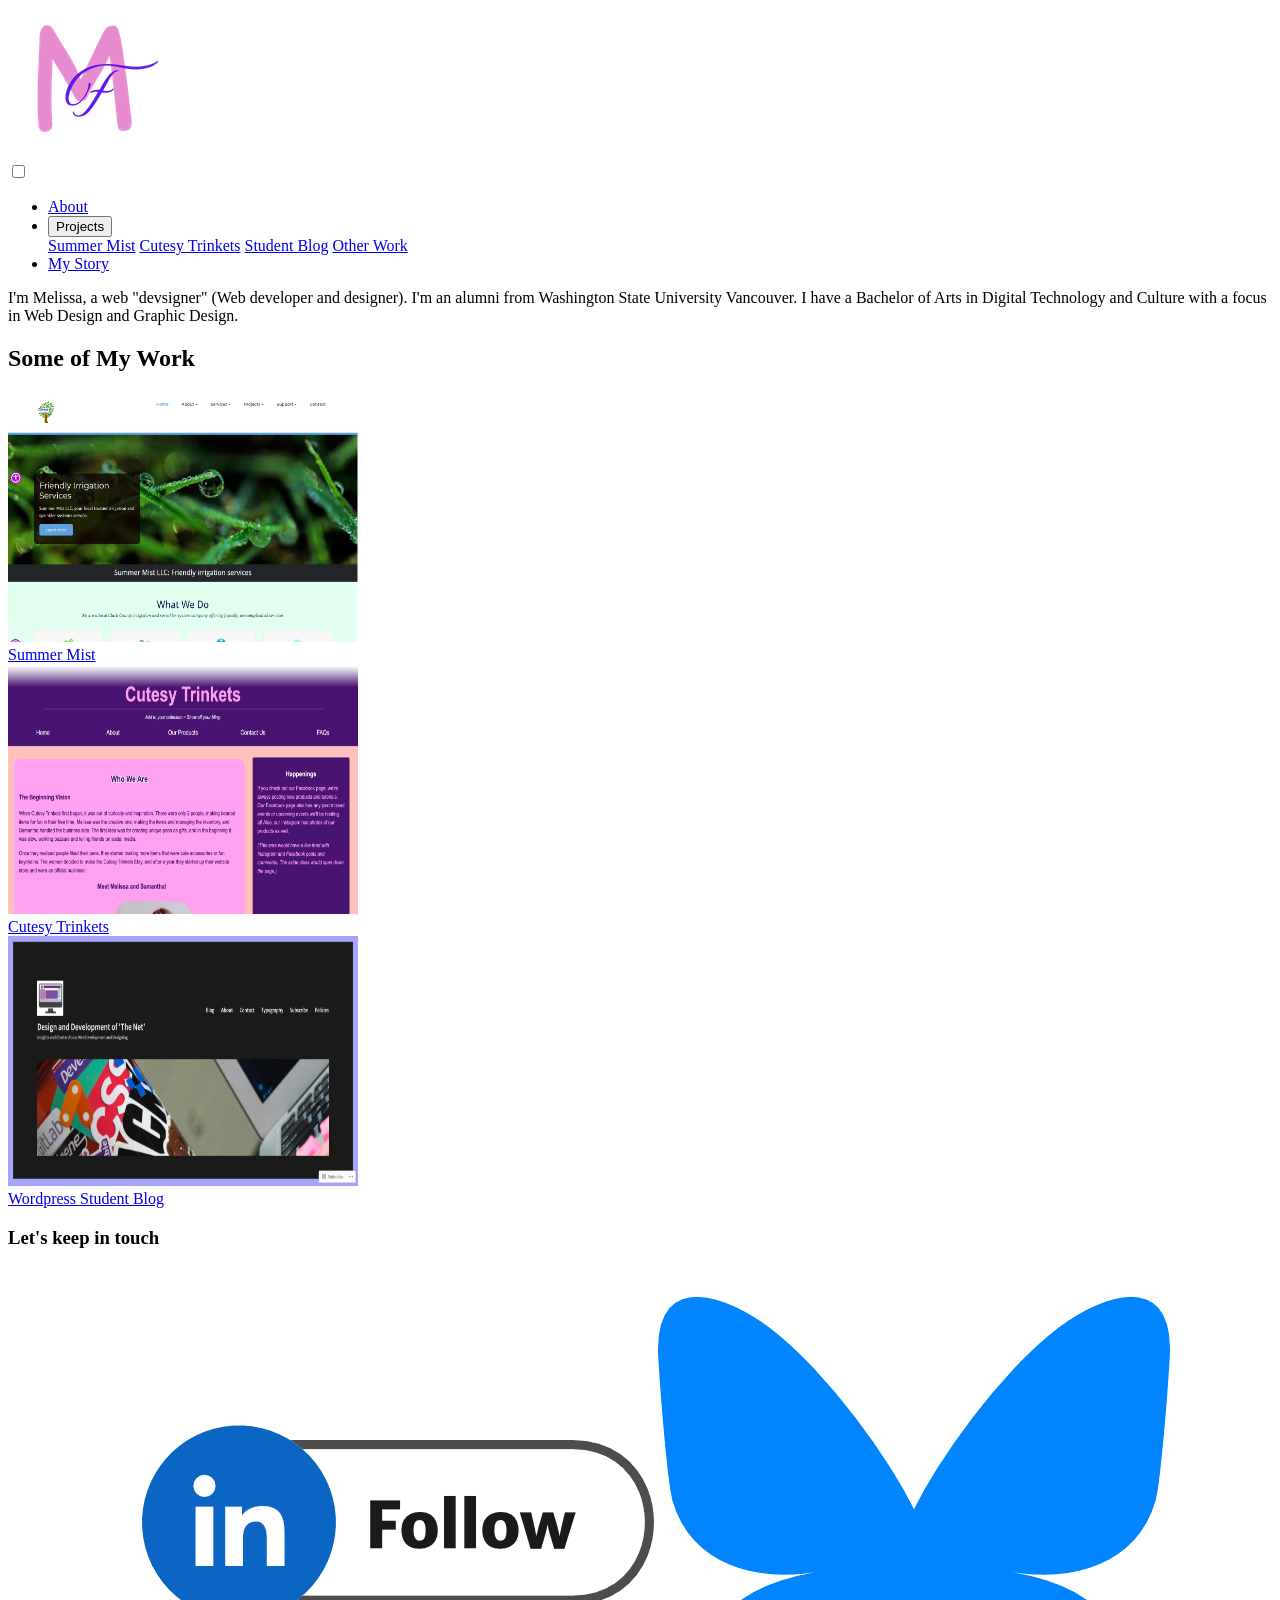
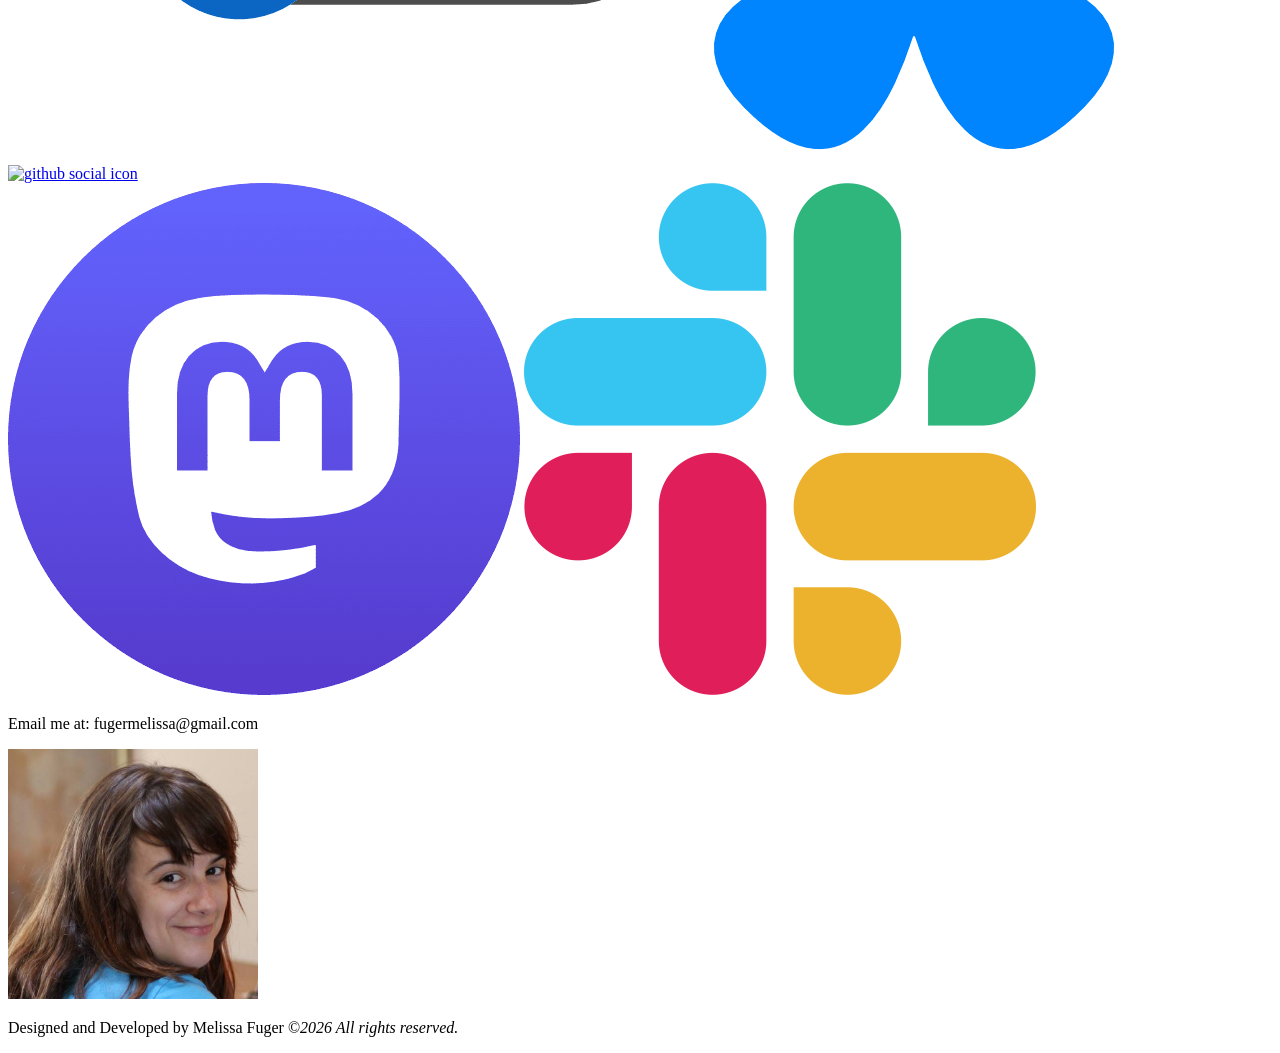
==== index.html @ 27ad2123 "Update index.html" ====
<!DOCTYPE html>
<html lang="en">

<head>

    <meta charset="UTF-8">
    <meta name="viewport" content="width=device-width, initial-scale=1.0">
    <link rel="stylesheet" href="#/css/style.css">
    <link rel="stylesheet" href="#/css/normalize.css">
    <title>Melissa F Portfolio | Home</title>
</head>

<body>
    <header>
        <a href="index.html"><img src="images/socials/MF-logo (150 x 150 px) transp.png"
                alt="melissa's logo"></a>

        <nav class="navbar">
            <input type="checkbox" id="menu-toggle" />
            <label for="menu-toggle" class="menu-bttn"></label>

            <ul class="navmenu">
                <li><a href="index.html" title="link to main page">About</a></li>
                <li>
                    <div class="dropdown">
                        <button class="projectsbtn">Projects</button>
                        <div class="dropdown-content">
                            <a href="summermist.html" title="link to projects page">Summer Mist</a>
                            <a href="cutesy.html" title="link to projects page">Cutesy Trinkets</a>
                            <a href="wpstudentblog.html" title="link to projects page">Student Blog</a>
                            <a href="more.html" title="link to projects page">Other Work</a>
                        </div>
                    </div>
                </li>
                <li><a href="story.html" title="link to story page">My Story</a></li>
            </ul>

        </nav>
    </header>
    <div id="wrapper">

        <main>
            <section class="beginning">
                <p>I'm Melissa, a web "devsigner" (Web developer and designer).
                    I'm an alumni from Washington State University Vancouver.
                    I have a Bachelor of Arts in Digital Technology and Culture with
                    a focus in Web Design and Graphic Design.
                </p>

            </section>
            <section class="intro">
                <h2>Some of My Work</h2>

                <div class="frontgallery">

                    <div class="imgitem">
                        <a href="summermist.html" title="Summer Mist">
                            <img src="images/SummerMistsite.png" alt="summer mist website project" width="350"
                                height="250">
                            <div class="overlay">
                                <div class="project">Summer Mist</div>
                            </div>
                        </a>
                    </div>

                    <div class="imgitem">
                        <a href="cutesy.html" title="Cutesy Trinkets">
                            <img src="images/cutesytrinketsweb.png" alt="Cutesy Trinkets Site Project"
                                width="350" height="250">
                            <div class="overlay">
                                <div class="project">Cutesy Trinkets</div>
                            </div>
                        </a>
                    </div>

                    <div class="imgitem">
                        <a href="wpstudentblog.html" title="Student Wordpress blog project">
                            <img src="images/studentwordpressblog.png" alt="Wordpress student web blog"
                                width="350" height="250">
                            <div class="overlay">
                                <div class="project">Wordpress Student Blog</div>
                            </div>
                        </a>

                    </div>
                </div><!--end image gallery-->
            </section>


        </main>
    </div> <!--End Wrapper-->

    <footer>

        <div class="contact">
            <h3>Let's keep in touch</h3>

            <div class="socials">
                
                <a href="https://mfuggz.github.io"><img src="images/socials/githubicon.png" title="site currently hosted here"
                        alt="github social icon"></a>
                
                <a href="https://www.linkedin.com/in/melissafuger/"><img src="images/socials/linkedinicon.png"
                        alt="linkedin social icon"></a>

                <a href="https://bsky.app/profile/mfuggz.bsky.social"><img
                        src="images/socials/bluesky-icon.png" alt="bluesky social icon"></a>

                <a href="https://mstdn.social/@melodyjazz"><img src="images/socials/mastodon-icon.png"
                        alt="mastodon social icon"></a>

                <a href="https://slack.com"><img src="images/socials/slack-icon.png" alt="slack icon"></a>
            </div>

            <p>Email me at: fugermelissa@gmail.com</p>

            <img src="images/melookingback-close.jpg" alt="girl looking over shoulder close-up smiling"
                width="250" height="250">

        </div>
    </footer>

    <p class="melissafuger"> Designed and Developed by Melissa Fuger &copy;<em>2026 All rights reserved.</em>
    </p>


</body>

</html>
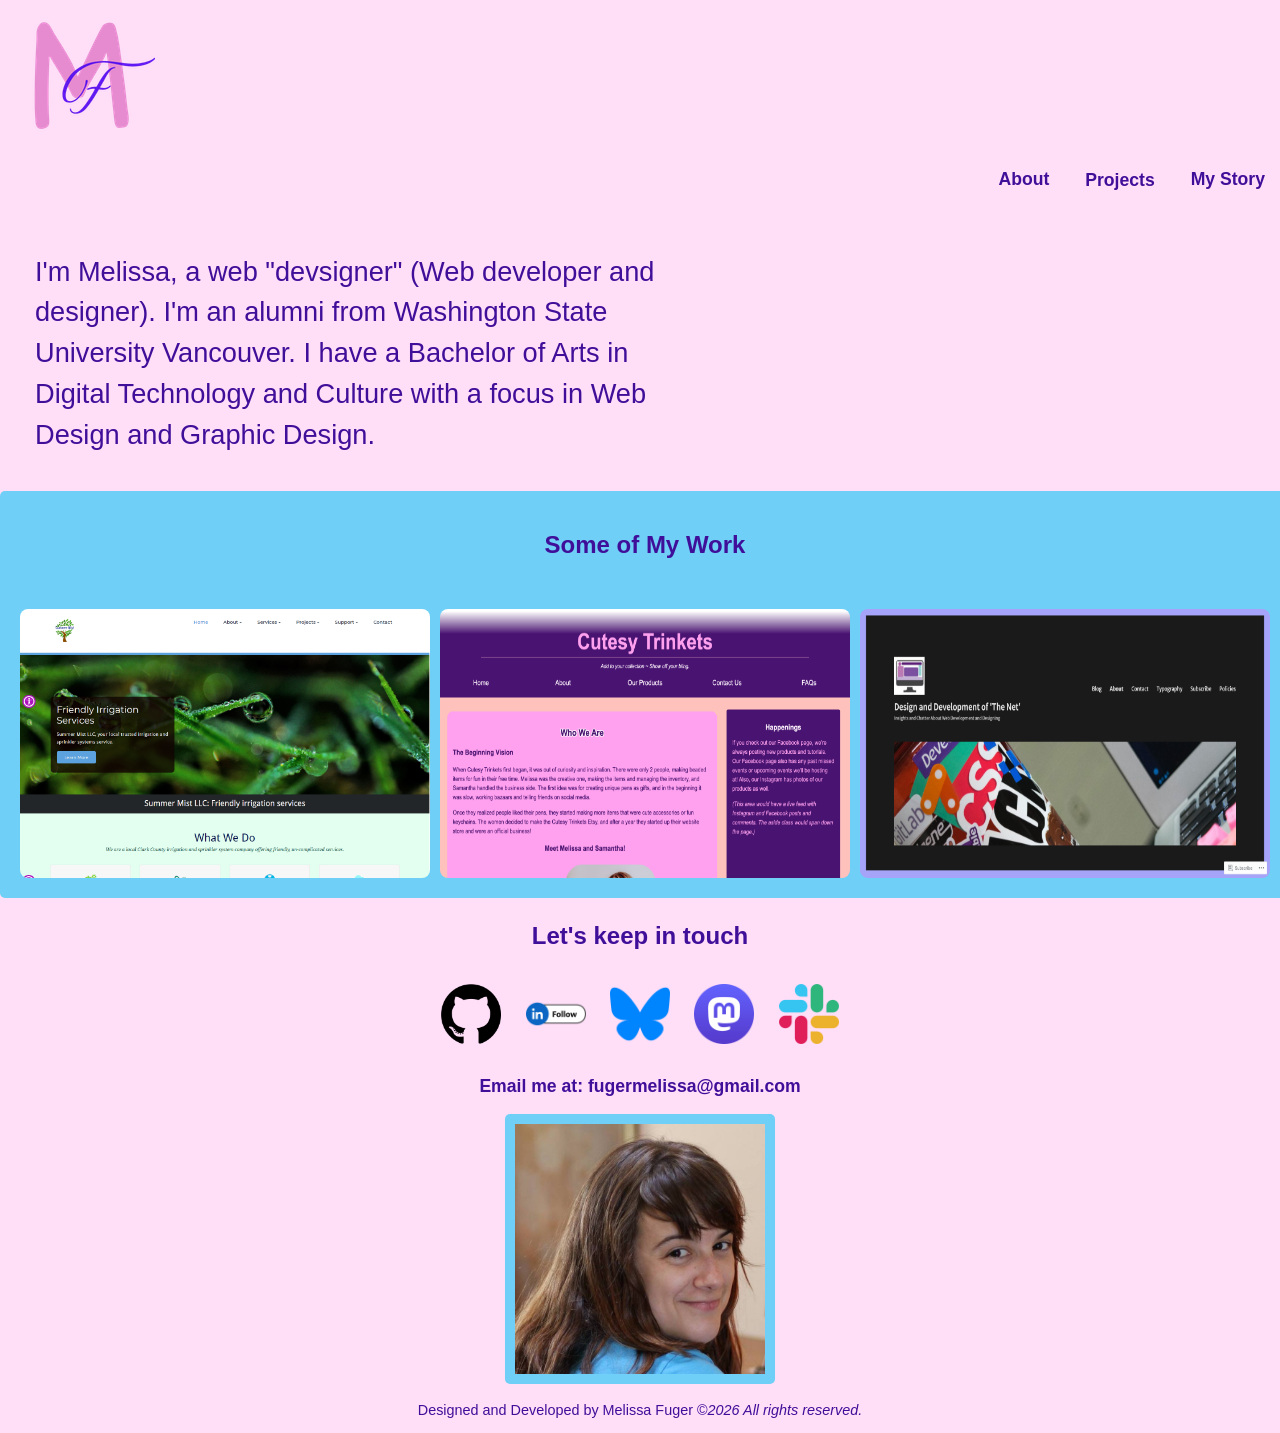
==== commit 97abce81: "Update index.html" ====
--- a/index.html
+++ b/index.html
@@ -5,8 +5,8 @@
 
     <meta charset="UTF-8">
     <meta name="viewport" content="width=device-width, initial-scale=1.0">
-    <link rel="stylesheet" href="#/css/style.css">
-    <link rel="stylesheet" href="#/css/normalize.css">
+    <link rel="stylesheet" href="css/style.css">
+    <link rel="stylesheet" href="css/normalize.css">
     <title>Melissa F Portfolio | Home</title>
 </head>
 
--- a/css/style.css
+++ b/css/style.css
@@ -0,0 +1,1845 @@
+
+/* Variables */
+:root {
+
+    --neutral: #000000;
+    --bgcolor: #ffdef8;
+    --color1: #6fcff7;
+    --color2: #400f99;
+    --color3: #2aad70;
+    --color4: #ffe347;
+    --margin1: 35px;
+    --margin2: 15px;
+    --padding1: 5px;
+    --padding2: 20px;
+    --border-radius: 5px;
+}
+
+/*--------------Desktop Sizes------------ */
+/*-----Universal-----*/
+body {
+
+    background: var(--bgcolor);
+    width: 100%;
+    margin: 15px auto;
+    font-family: Arial, Helvetica, sans-serif;
+}
+
+a {
+    color: var(--color4);
+    text-decoration: none;
+}
+
+a:hover {
+    text-decoration: underline;
+}
+
+header {
+    background: var(--bgcolor);
+    text-align: left;
+    width: 100%;
+    padding: var(--padding1);
+    margin: 0;
+
+    h1 {
+        color: var(--color3);
+        font-family: Arial, Helvetica, sans-serif;
+        font-size: 1.35em;
+        margin: var(--margin2);
+    }
+
+}
+
+/*End Header*/
+
+#wrapper {
+    display: flex;
+    gap: 5px;
+}
+
+/* Navigation */
+
+.navmenu {
+    display: flex;
+    justify-content: flex-end;
+    list-style-type: none;
+    padding: 0;
+    margin: 0;
+    width: 100%;
+}
+
+.navmenu li {
+
+    font-weight: bold;
+    font-size: 1.1em;
+    margin: 10px;
+}
+
+.navmenu li a {
+    padding: 5px 10px 5px 10px;
+    color: var(--color2);
+    border: none;
+    border-radius: var(--border-radius);
+    text-decoration: none;
+}
+
+.navmenu li a:hover {
+    color: var(--color3);
+}
+
+#menu-toggle {
+    display: none;
+}
+
+/* Dropdown Button */
+.projectsbtn {
+    color: var(--color2);
+    background: none;
+    border: none;
+    font-weight: bold;
+}
+
+.projectsbtn:hover {
+    color: var(--color3);
+}
+
+.dropdown {
+    position: relative;
+    display: inline-block;
+}
+
+.dropdown-content {
+    display: none;
+    position: absolute;
+    background-color: #ffffff;
+    min-width: 160px;
+    z-index: 1;
+}
+
+.dropdown-content a {
+    text-decoration: none;
+    display: block;
+}
+
+.dropdown:hover .dropdown-content {
+    display: block;
+}
+
+
+/*End Navigation*/
+
+main {
+    line-height: 1.5;
+    margin-top: 10px;
+}
+
+.beginning {
+    padding: 0;
+    margin: var(--margin1);
+    width: 50%;
+
+    p {
+
+        font-size: 1.7em;
+        font-family: 'Gill Sans', 'Gill Sans MT', Calibri, 'Trebuchet MS', sans-serif;
+        color: var(--color2);
+        text-align: left;
+        word-wrap: break-word;
+        position: relative;
+
+    }
+
+}
+
+/*-----End Universal-----*/
+
+/*START of ABOUT*/
+.intro {
+    background: var(--color1);
+    width: 100%;
+    border-radius: var(--border-radius);
+    padding: 5px;
+    text-align: center;
+
+    h2 {
+        padding: 15px 15px;
+        color: var(--color2);
+        line-height: 1.2;
+        font-size: 1.5em;
+    }
+
+    h3 {
+        margin-left: var(--margin2);
+        font-size: 1.3em;
+        text-align: center;
+        padding: 10px;
+    }
+
+    p {
+        font-size: 1em;
+        color: var(--color2);
+        font-weight: bold;
+        text-align: left;
+        word-wrap: break-word;
+        text-indent: 40px;
+
+    }
+
+    .frontgallery {
+        display: flex;
+        padding: 10px;
+
+        .imgitem {
+            flex: 33.33%;
+            position: relative;
+            padding: 5px;
+            height: auto;
+            width: auto;
+        }
+
+        .imgitem:hover .overlay {
+            opacity: 1;
+            /*Hovering over the images, display the overlay class*/
+        }
+
+        .imgitem a {
+            text-decoration: none;
+        }
+
+        img {
+            border-radius: 8px;
+            display: block;
+            width: 100%;
+            height: 100%;
+        }
+
+        .overlay {
+            border-radius: 8px;
+            position: absolute;
+            top: 0;
+            bottom: 0;
+            left: 0;
+            right: 0;
+            height: 100%;
+            width: 100%;
+            opacity: 0;
+            /* Hidden by default */
+            transition: opacity 0.5s ease;
+            /* Borrowed smooth transition code:  */
+            background: rgba(255, 255, 255, 0.8);
+            /* Black background with 50% opacity */
+            display: flex;
+            align-items: center;
+            justify-content: center;
+
+        }
+
+        .project {
+            color: var(--color3);
+            font-size: 2.3em;
+            font-weight: bold;
+        }
+    }
+
+}
+
+.intro div:hover {
+    border: none;
+}
+
+/*end ABOUT*/
+
+/*Start STORY*/
+
+.lifehappenings {
+    flex-basis: auto;
+    line-height: 1.5;
+    margin: 0;
+    background: var(--color3);
+    padding: 5px;
+    color: #ffffff;
+    line-height: 1.5;
+    width: 100%;
+
+    h2 {
+        text-align: center;
+        color: #ffffff;
+    }
+
+    .life-para {
+        font-weight: normal;
+        font-size: 1.1em;
+        padding: 5px;
+        text-align: center;
+    }
+
+    p {
+        font-weight: bold;
+        text-align: center;
+        font-size: 1em;
+        margin: 3px;
+    }
+
+    .costumes {
+        background: rgb(255, 255, 255);
+        overflow: auto;
+        white-space: nowrap;
+        padding: 10px;
+        margin-bottom: var(--margin1);
+    }
+
+    .costumes img {
+        padding: 10px;
+        object-fit: cover;
+    }
+
+    .costumes p {
+        color: var(--color2);
+        font-size: 1.2em;
+    }
+
+    .outfits {
+        background: rgb(255, 255, 255);
+        overflow: auto;
+        white-space: nowrap;
+        padding: 10px;
+        margin-top: 10px;
+    }
+
+    .outfits img {
+        padding: 10px;
+        object-fit: cover;
+    }
+
+    .outfits p {
+        color: var(--color2);
+        font-size: 1.2em;
+    }
+
+    .adventures {
+        background: rgb(255, 255, 255);
+        overflow: auto;
+        white-space: nowrap;
+        padding: 10px;
+        margin-top: 10px;
+    }
+
+    .adventures img {
+        padding: 10px;
+        object-fit: cover;
+    }
+
+    .adventures p {
+        color: var(--color2);
+        font-size: 1.2em;
+    }
+}
+
+/*end STORY*/
+
+/*start Summer Mist */
+
+.summer {
+    background: var(--color1);
+    width: 100%;
+    padding: var(--padding2);
+    color: var(--color2);
+    line-height: 1.5;
+
+    h2 {
+        color: var(--color2);
+        text-align: center;
+    }
+
+    p {
+        font-size: 1.1em;
+    }
+}
+
+.summermist {
+    --size: 150px;
+    --gap: 10px;
+
+    display: grid;
+    gap: var(--gap);
+    width: calc(3*var(--size) + 2*var(--gap));
+    grid-template-columns: repeat(3, auto);
+    margin-bottom: 50px;
+}
+
+.summermist>img {
+    object-fit: cover;
+    cursor: pointer;
+    filter: grayscale(80%);
+    transition: .35s linear;
+    border-radius: 5px;
+}
+
+.summermist img:hover {
+    filter: grayscale(0);
+    width: 450px;
+    height: 350px;
+}
+
+/*End Summer Mist*/
+
+/*Start Cutesy Trinkets*/
+.cutesymain {
+    display: flex;
+    justify-content: center;
+
+
+    .cutesytrinketsweb {
+        background: #ffffff;
+        border-radius: 10px;
+        box-shadow: 0 4px 8px 0 rgba(0, 0, 0, 0.2), 0 6px 20px 0 rgba(0, 0, 0, 0.3);
+        line-height: 1.5;
+        text-align: left;
+        word-wrap: break-word;
+        width: 90%;
+        margin: var(--margin1);
+
+        h2 {
+            color: var(--color2);
+            text-align: center;
+        }
+
+        p {
+            font-size: 1.1em;
+            color: var(--color2);
+            padding: 20px;
+        }
+
+        a {
+            color: var(--color3);
+        }
+    }
+
+    .cutesypages {
+        background: rgb(255, 255, 255);
+        overflow: auto;
+        white-space: nowrap;
+        margin: 20px;
+        padding: 10px;
+        border-radius: 10px;
+        cursor: pointer;
+        width: 1000px;
+        box-shadow: 0 4px 8px 0 rgba(0, 0, 0, 0.2), 0 6px 20px 0 rgba(0, 0, 0, 0.3);
+    }
+
+    .cutesypages img {
+        border-radius: 10px;
+    }
+}
+
+/*End Cutesy Trinkets*/
+
+/*start Wordpress Student Blog*/
+
+.studentblog {
+
+    h2 {
+        color: var(--color2);
+        text-align: center;
+    }
+
+    .wordpress {
+        display: flex;
+        justify-content: center;
+        background: #ffffff;
+        border-radius: 10px;
+        box-shadow: 0 4px 8px 0 rgba(0, 0, 0, 0.2), 0 6px 20px 0 rgba(0, 0, 0, 0.3);
+        line-height: 1.5;
+        text-align: left;
+        word-wrap: break-word;
+        width: 90%;
+        margin: var(--margin1);
+
+        img {
+            display: block;
+            box-shadow: 0 4px 8px 0 rgba(0, 0, 0, 0.2);
+            position: relative;
+            border-radius: 10px;
+            margin: 20px;
+
+        }
+
+        p {
+            font-size: 1.1em;
+            color: var(--color2);
+            padding: 20px;
+        }
+
+        a {
+            color: var(--color3);
+        }
+
+    }
+}
+
+/*End Wordpress Student Blog*/
+
+/*start Extra Projects/Other Work*/
+
+.extraprojects {
+
+    h2 {
+        color: var(--color2);
+        text-align: center;
+        font-size: 1.8em;
+    }
+
+    .otherwork {
+        display: flex;
+        flex-direction: column;
+        align-items: center;
+        text-align: center;
+        background: #ffffff;
+        border-radius: 10px;
+        box-shadow: 0 4px 8px 0 rgba(0, 0, 0, 0.2), 0 6px 20px 0 rgba(0, 0, 0, 0.3);
+        line-height: 1.5;
+        text-align: left;
+        word-wrap: break-word;
+        width: 90%;
+        height: 1200px;
+        margin: var(--margin1);
+
+        h3 {
+            color: var(--color2);
+            font-size: 1.5em;
+        }
+
+        p {
+            font-size: 1.2em;
+            color: var(--color2);
+            padding: 20px;
+        }
+
+        .video1 {
+            position: relative;
+            width: 50%;
+            height: 360px;
+            margin: 10px;
+            padding: 20px;
+            box-shadow: 0 4px 8px 0 rgba(0, 0, 0, 0.2), 0 6px 20px 0 rgba(0, 0, 0, 0.3);
+            border-radius: 10px;
+        }
+
+        .video1 iframe {
+            top: 0;
+            left: 0;
+            aspect-ratio: 16 / 9;
+        }
+
+        .video2 {
+            position: relative;
+            top: 20px;
+            width: 50%;
+            height: 360px;
+            margin: 10px;
+            padding: 20px;
+            box-shadow: 0 4px 8px 0 rgba(0, 0, 0, 0.2), 0 6px 20px 0 rgba(0, 0, 0, 0.3);
+            border-radius: 10px;
+        }
+
+        .video2 iframe {
+            top: 0;
+            left: 0;
+            aspect-ratio: 16 / 9;
+        }
+    }
+
+    .graphicdesign {
+        display: flex;
+        flex-direction: column;
+        align-items: center;
+        text-align: center;
+        background: #ffffff;
+        border-radius: 10px;
+        box-shadow: 0 4px 8px 0 rgba(0, 0, 0, 0.2), 0 6px 20px 0 rgba(0, 0, 0, 0.3);
+        line-height: 1.5;
+        text-align: left;
+        word-wrap: break-word;
+        width: 90%;
+        height: 1210px;
+        margin: var(--margin1);
+
+        h3 {
+            color: var(--color2);
+            font-size: 1.5em;
+        }
+
+        p {
+            font-size: 1.2em;
+            color: var(--color2);
+            padding: 20px;
+        }
+    }
+
+    .newdesigns {
+        display: flex;
+        justify-content: center;
+        height: 500px;
+        color: var(--color2);
+
+        p {
+            font-size: 1.1em;
+        }
+    }
+
+    .newdesigns img {
+        height: 300px;
+    }
+
+    .collabdesigns {
+        background: var(--color1);
+        overflow: auto;
+        white-space: nowrap;
+        margin-bottom: var(--margin1);
+        width: 1000px;
+        border-radius: 10px;
+        box-shadow: inset 0 0 25px #ffffff;
+
+        p {
+            font-weight: bold;
+        }
+    }
+
+    .collabdesigns img {
+        height: 250px;
+        object-fit: contain;
+    }
+
+    .olddesigns {
+        background: rgb(31, 0, 54);
+        overflow: auto;
+        white-space: nowrap;
+        padding: 10px;
+        margin-bottom: var(--margin1);
+        width: 1000px;
+        border-radius: 10px;
+        box-shadow: inset 0 0 25px #ffffff;
+
+        p {
+            font-weight: bold;
+            color: var(--color4);
+        }
+    }
+
+    .olddesigns img {
+        object-fit: contain;
+    }
+
+
+
+
+}
+
+/*End Extra Projects/Other Work*/
+
+/*Start Contact Us*/
+
+.contactpage {
+    background: var(--color1);
+    border-radius: 5px;
+    width: 100%;
+    padding: var(--padding2);
+    color: var(--color3);
+    line-height: 1.5;
+
+    h2 {
+        text-align: center;
+        color: var(--color3);
+    }
+
+    h3 {
+        color: var(--color2);
+        font-weight: bold;
+        font-size: 1.3em;
+    }
+
+    p {
+        font-weight: bold;
+        font-size: 1.1em;
+        text-align: left;
+        width: 60%;
+    }
+
+    label {
+        font-family: Arial, sans-serif;
+        font-size: 1.15em;
+        color: var(--color2);
+        font-weight: bold;
+        margin-top: 25px;
+        margin-bottom: 5px;
+        display: block;
+    }
+
+    input[name="email"] {
+        width: 400px;
+    }
+
+    input[name="text"] {
+        height: 300px;
+        width: 600px;
+        vertical-align: text-top;
+    }
+
+    input[name="submit"] {
+        height: 40px;
+        width: 80px;
+        margin: 5px;
+        font-size: 18px;
+    }
+
+    input[name="reset"] {
+        height: 40px;
+        width: 80px;
+        font-size: 18px;
+    }
+
+    textarea {
+        vertical-align: top;
+        text-align: left;
+    }
+
+    textarea::placeholder {
+        font-size: 1.1em;
+        color: #9eb5da;
+    }
+}
+
+/*End Contact Us*/
+
+footer {
+    display: flex;
+    justify-content: center;
+    text-align: center;
+
+    .contact {
+        flex-basis: auto;
+        justify-content: center;
+
+        h3 {
+            color: var(--color2);
+            font-size: 1.5em;
+        }
+
+        p {
+            color: var(--color2);
+            font-weight: bold;
+            font-size: 1.1em;
+        }
+
+        img {
+            background-color: var(--color1);
+            padding: 10px;
+            border-radius: 5px;
+        }
+
+        .socials {
+
+            img {
+                background: none;
+                width: 60px;
+                height: 60px;
+            }
+        }
+
+    }
+
+    .socials2 {
+        margin: var(--margin1);
+
+        img {
+            background: none;
+            width: 60px;
+            height: 60px;
+        }
+    }
+}
+
+/*End Footer*/
+
+/*Copyright*/
+.melissafuger {
+    font-size: .9em;
+    color: var(--color2);
+    display: flex;
+    text-align: center;
+    justify-content: center;
+}
+
+/*End of 2:Universal*/
+
+/* ------------------------------------------------------------------- */
+/* Media screen types */
+
+/* ------ landscape tablet and small laptop screens ------ */
+@media screen and (min-width: 992px) and (max-width: 1100px) {
+    body {
+        width: 100%;
+        line-height: 1.3;
+        font-size: 1em;
+    }
+
+    a {
+        color: var(--color2);
+        text-decoration: none;
+    }
+
+    a:hover {
+        text-decoration: underline;
+    }
+
+    header {
+        font-size: 100%;
+        width: 100%;
+    }
+
+    h3 {
+        font-size: .9em;
+    }
+
+    .navbar {
+        width: 100%;
+    }
+
+    .navbar ul li {
+        flex: 1;
+        font-size: 1.45em;
+    }
+
+    #wrapper {
+        flex-direction: column;
+        font-size: 1.1em;
+        gap: 5px;
+    }
+
+    main {
+        flex-basis: auto;
+        gap: 0;
+        line-height: 1.5;
+
+        h2 {
+            font-size: 1.8em;
+            text-align: center;
+        }
+    }
+
+    aside {
+        width: 90%;
+        height: 60%;
+        margin: 15px;
+
+        h2 {
+            font-size: 1.7em;
+            text-align: center;
+        }
+
+        p {
+            font-size: 1.15em;
+        }
+
+        .reviews {
+            position: relative;
+            top: 2px;
+            height: 80%;
+            width: 90%;
+            margin: 10px;
+            padding: 10px;
+
+            h3 {
+                color: var(--color3);
+                font-size: 2em;
+                text-align: center;
+            }
+
+            .hp_note {
+                font-size: 1.1em;
+            }
+
+            .hp_note2 {
+                font-size: 1em;
+            }
+
+            img {
+                padding: 85px;
+                height: 75%;
+                width: 75%;
+
+            }
+        }
+    }
+
+    .aside_2 {
+        flex-basis: auto;
+        width: 90%;
+        height: 60%;
+        left: 10px;
+
+        h2 {
+            font-size: 1.45em;
+        }
+
+        p {
+            font-size: 1.2em;
+        }
+    }
+
+    .intro {
+
+        p {
+            font-size: 1.2em;
+        }
+    }
+
+    .intro2 {
+        width: 90%;
+        font-size: 1.1em;
+    }
+
+    .about_par2 {
+        width: 90%;
+        font-size: 1.1em;
+    }
+
+    .intro3 {
+        padding: 10px;
+        width: 95%;
+        margin: 15px;
+
+        h2 {
+            color: var(--color3);
+        }
+
+        .intro3-para {
+            font-size: 1.2em;
+        }
+
+        .pen {
+            flex-direction: row;
+            max-width: 100%;
+
+            p {
+                margin-top: 5px;
+            }
+        }
+
+        .bag {
+            flex-direction: row;
+            max-width: 100%;
+
+            p {
+                margin-top: 5px;
+            }
+        }
+
+        .drink {
+            flex-direction: row;
+            max-width: 100%;
+
+            p {
+                margin-top: 5px;
+            }
+        }
+
+        .product-item {
+            display: flex;
+            margin: 2px;
+        }
+
+        .product-item img {
+            width: 185px;
+            height: 365px;
+        }
+    }
+
+    .products {
+
+        p {
+            font-size: 1em;
+            width: 30%;
+        }
+
+        h3 {
+            font-size: 1.2em;
+        }
+    }
+
+    .aside_prod {
+        width: 90%;
+        height: 400px;
+
+        p {
+            font-size: 1.1em;
+        }
+
+        .productnav {
+            color: var(--color1);
+            list-style-type: none;
+            font-weight: bold;
+            font-size: 1.1em;
+        }
+    }
+
+    .contactaside {
+        width: 90%;
+        height: 400px;
+        margin: 20px;
+    }
+
+    .contactintro {
+        width: 90%;
+        margin: 15px;
+        margin-top: 10px;
+
+        p {
+            width: 90%;
+        }
+
+        textarea {
+            width: 100%;
+        }
+    }
+
+    .mailing {
+        position: relative;
+        bottom: 5px;
+
+        p.mailtext {
+            width: 50%;
+            font-size: 1.2em;
+            font-weight: bold;
+        }
+
+        p.company {
+            position: relative;
+            top: 10px;
+            font-weight: bold;
+            font-size: 1.1em;
+        }
+
+        p.mailadd {
+            width: 65%;
+            word-wrap: break-word;
+            font-weight: normal;
+            font-size: 1.1em;
+        }
+    }
+
+    .faq-area {
+        border-radius: 10px;
+        width: 90%;
+        margin: 25px;
+
+        h2 {
+            font-size: 1.3em;
+        }
+
+        h3 {
+            font-size: 1.1em;
+        }
+
+        p {
+            font-size: 1.1em;
+        }
+    }
+
+    .aside_faq {
+        border-radius: 20px;
+        position: relative;
+        top: 5px;
+        left: 20px;
+        margin: 5px;
+        padding: 25px;
+        height: 200px;
+        width: 90%;
+
+        h2 {
+            font-size: 1.6em;
+        }
+
+        p {
+            font-size: 1.2em;
+            text-align: center;
+        }
+    }
+
+    footer {
+        width: 100%;
+    }
+
+    .footmenu li {
+        font-size: 1.4em;
+    }
+}
+
+/* ----End Landscape Tablet---- */
+
+/* --------Generic Tablets-------- */
+@media screen and (min-width: 768px) and (max-width: 991px) {
+    body {
+        width: 100%;
+        line-height: 1.3;
+        font-size: 1.1em;
+    }
+
+    a {
+        color: var(--color2);
+        text-decoration: none;
+    }
+
+    a:hover {
+        text-decoration: underline;
+    }
+
+    header {
+        width: 100%;
+        font-size: 90%;
+    }
+
+    h3 {
+        font-size: 1.25em;
+    }
+
+    .navbar ul li {
+        font-size: 1.5em;
+    }
+
+    #wrapper {
+        flex-direction: column;
+        gap: 0;
+    }
+
+    main {
+        gap: 0;
+        flex-basis: auto;
+
+        h2 {
+            font-size: 2em;
+            text-align: center;
+        }
+    }
+
+    .intro {
+
+        h2 {
+            font-size: 1.7em;
+        }
+
+        p {
+            font-size: 1.25em;
+        }
+    }
+
+    .products {
+        h2 {
+            font-size: 1.7em;
+        }
+
+        h3 {
+            font-size: 1.3em;
+        }
+
+        p {
+            font-size: 1em;
+            width: 30%;
+        }
+    }
+
+    aside {
+        flex-basis: auto;
+        width: 90%;
+        height: 60%;
+        margin: var(--margin2);
+
+        h2 {
+            font-size: 1.7em;
+            text-align: center;
+        }
+
+        p {
+            font-size: 1.15em;
+            text-align: center;
+        }
+
+        .shoplinks {
+            font-size: 1em;
+        }
+
+        q {
+            font-size: 1em;
+        }
+
+        .personq1 {
+            text-align: left;
+            padding: 10px;
+        }
+
+        .reviews {
+            position: relative;
+            top: 5px;
+            height: fit-content;
+            width: 90%;
+            margin: 20px;
+            padding: var(--padding2);
+
+            h3 {
+                color: var(--color3);
+                font-size: 1.8em;
+                text-align: center;
+            }
+
+            .hp_note {
+                font-size: 1.1em;
+            }
+
+            .hp_note2 {
+                font-size: 1.1em;
+            }
+
+            img {
+                padding: 35px;
+                height: 80%;
+                width: 80%;
+            }
+        }
+    }
+
+    .intro2 {
+        width: 90%;
+
+        h2 {
+            font-size: 2em;
+        }
+
+        p {
+            font-size: 1.3em;
+        }
+    }
+
+    .about_par2 {
+        width: 90%;
+        margin: 20px;
+
+        h2 {
+            font-size: 2em;
+        }
+
+        p {
+            font-size: 1.3em;
+        }
+    }
+
+    .aside_2 {
+        flex-basis: auto;
+        width: 85%;
+        height: 90%;
+        left: 10px;
+        padding: var(--padding2);
+
+        h2 {
+            font-size: 1.75em;
+        }
+
+        p {
+            font-size: 1.2em;
+        }
+
+    }
+
+    .intro3 {
+        padding: 10px;
+        width: 90%;
+        margin: 30px;
+
+        .intro3-para {
+            font-size: 1.3em;
+        }
+
+        .pen {
+            flex-direction: row;
+            max-width: 100%;
+
+            p {
+                margin-top: 5px;
+            }
+        }
+
+        .bag {
+            flex-direction: row;
+            max-width: 100%;
+
+            p {
+                margin-top: 5px;
+            }
+        }
+
+        .drink {
+            flex-direction: row;
+            max-width: 100%;
+
+            p {
+                margin-top: 5px;
+            }
+        }
+
+        .product-item img {
+            width: 180px;
+            height: 280px;
+        }
+    }
+
+    .aside_prod {
+        width: 90%;
+        height: 500px;
+        margin: 15px;
+
+        p.socials {
+            font-size: 1.4em;
+            text-align: center;
+        }
+
+        p.filter {
+            font-size: 1.4em;
+            text-align: center;
+        }
+
+        p {
+            font-size: 1.15em;
+            text-align: left;
+        }
+
+        .productnav {
+            color: var(--color1);
+            list-style-type: none;
+            font-weight: bold;
+            font-size: 1.1em;
+        }
+    }
+
+    .contactaside {
+        width: 90%;
+        height: 400px;
+        margin: 20px;
+    }
+
+    .contactintro {
+        width: 90%;
+        margin: 15px;
+        margin-top: 10px;
+
+        p {
+            width: 90%;
+        }
+
+        textarea {
+            width: 100%;
+        }
+    }
+
+    .mailing {
+        position: relative;
+        bottom: 5px;
+
+        p.mailtext {
+            width: 50%;
+            font-size: 1.2em;
+            font-weight: bold;
+        }
+
+        p.company {
+            position: relative;
+            top: 10px;
+            font-weight: bold;
+            font-size: 1.1em;
+        }
+
+        p.mailadd {
+            width: 65%;
+            word-wrap: break-word;
+            font-weight: normal;
+            font-size: 1.1em;
+        }
+    }
+
+    .faq-area {
+        border-radius: 10px;
+        width: 90%;
+        margin: 25px;
+
+        h2 {
+            font-size: 1.7em;
+        }
+
+        h3 {
+            font-size: 1.4em;
+        }
+
+        p {
+            font-size: 1.3em;
+        }
+    }
+
+    .aside_faq {
+        border-radius: 10px;
+        position: relative;
+        top: 5px;
+        left: 20px;
+        margin: 5px;
+        padding: 15px;
+        height: 200px;
+        width: 90%;
+
+        h2 {
+            font-size: 1.4em;
+        }
+
+        p {
+            font-size: 1.3em;
+        }
+    }
+
+    footer {
+        width: 100%;
+        margin-top: 50px;
+    }
+
+    nav.footer_nav li {
+        font-size: 1.25em;
+    }
+}
+
+/*----- End Generic Tablet -----*/
+
+/* ---Phone--- */
+@media only screen and (min-width: 300px) and (max-width: 767px) {
+
+    body {
+        line-height: 1.4;
+        font-size: 1.2em;
+        width: 100%;
+    }
+
+    a {
+        color: var(--color2);
+        text-decoration: none;
+    }
+
+    a:hover {
+        text-decoration: underline;
+    }
+
+    #wrapper {
+        gap: 0;
+        flex-direction: column;
+        margin: 10px;
+    }
+
+    aside {
+        flex-basis: auto;
+        width: 85%;
+        height: 60%;
+        text-align: center;
+        margin-left: 15px;
+
+        h2 {
+            font-size: 1.45em;
+        }
+
+        p {
+            font-size: 1.1em;
+        }
+    }
+
+    .shoplinks {
+        font-size: 70%;
+    }
+
+    .navbar {
+        width: 100%;
+    }
+
+    .navmenu {
+        display: none;
+        position: relative;
+        background: var(--color5);
+        max-width: 100%;
+        list-style-type: none;
+        margin: 0;
+    }
+
+    .navmenu li {
+        flex-basis: auto;
+        margin: 0;
+        width: 100%;
+    }
+
+    header {
+        width: 100%;
+    }
+
+    h1 {
+        font-size: 2.8em;
+    }
+
+    p {
+        font-size: 85%;
+    }
+
+    main {
+        gap: 0;
+        width: 90%;
+
+        h2 {
+            font-size: 1.65em;
+            text-align: center;
+        }
+    }
+
+    .intro {
+        width: 90%;
+    }
+
+    .products {
+        padding: 5px;
+        width: 100%;
+        height: 700px;
+
+        p {
+            width: 25%;
+        }
+
+        h3 {
+            font-size: 1.2em;
+        }
+    }
+
+    .first-gallery {
+        display: flex;
+
+        .first-item {
+            padding: 5px;
+            flex: 1 1 calc(50% - 5px);
+            max-width: calc(70% - 100px);
+            /*change depending on number of images*/
+
+            .text {
+                font-size: 1em;
+            }
+        }
+
+        img {
+            border-radius: 8px;
+            width: 100%;
+            height: auto;
+        }
+    }
+
+    .reviews {
+        position: relative;
+        top: 2px;
+        height: 40%;
+        width: 90%;
+        margin: 7px;
+        padding: 10px 5px 10px 20px;
+        /*left top right bottom*/
+
+        h3 {
+            font-size: 1.6em;
+            text-align: center;
+            color: #ffffff;
+        }
+
+        img {
+            height: 95%;
+            width: 95%;
+            padding: 0;
+        }
+    }
+
+    .aside_2 {
+        flex-basis: auto;
+        width: 80%;
+        height: 70%;
+        left: 2px;
+
+        h2 {
+            font-size: 1.4em;
+        }
+
+        p {
+            font-size: 1em;
+        }
+
+        .productnav {
+            color: var(--color3);
+            list-style-type: none;
+            font-weight: bold;
+            font-size: 1.2em;
+        }
+
+    }
+
+    .intro2 {
+        width: 95%;
+        margin: 5px;
+
+        h2 {
+            font-size: 1.6em;
+        }
+
+        h3 {
+            font-size: 1.3em;
+        }
+
+        p {
+            font-size: 1.1em;
+        }
+    }
+
+    .meet-us {
+        width: 95%;
+
+        .img-a {
+            width: 340px;
+            height: 350px;
+        }
+
+        .img-b {
+            width: 360px;
+            height: 440px;
+        }
+    }
+
+    .about_par2 {
+        width: 90%;
+
+        h2 {
+            font-size: 1.6em;
+        }
+
+        p {
+            font-size: 1.1em;
+        }
+
+        .cust-photo {
+            display: flex;
+            flex-direction: column;
+
+            img {
+                left: 5px;
+            }
+        }
+
+        .cust-par {
+            font-size: 18px;
+        }
+
+        a {
+            display: flex;
+            flex-direction: column;
+        }
+
+    }
+
+    .intro3 {
+        padding: 5px;
+        width: 100%;
+        margin: 25px;
+        margin-top: 20px;
+
+        h2 {
+            font-size: 1.65em;
+            color: var(--color3);
+        }
+
+        p {
+            font-size: 1em;
+        }
+
+        .intro3-para {
+            font-size: 1.1em;
+        }
+
+        .products_main {
+            width: 100%;
+        }
+
+        .pen {
+            display: flex;
+            flex-direction: row;
+            justify-content: center;
+            align-items: center;
+            padding: 0;
+            margin: 0;
+            gap: 15px;
+            max-width: 100%;
+        }
+
+        .bag {
+            display: flex;
+            flex-direction: row;
+            justify-content: center;
+            align-items: center;
+            padding: 0;
+            margin: 0;
+            gap: 15px;
+            max-width: 100%;
+        }
+
+        .drink {
+            display: flex;
+            flex-direction: row;
+            justify-content: center;
+            align-items: center;
+            padding: 0;
+            margin: 0;
+            gap: 15px;
+            max-width: 100%;
+        }
+
+        .product-item {
+            display: flex;
+            flex-direction: column;
+            justify-content: center;
+            align-items: center;
+            padding: 2px;
+            margin: 0;
+            gap: 5px;
+            width: 200px;
+        }
+
+        .product-item img {
+            width: 205px;
+            height: 330px;
+        }
+    }
+
+    .aside_prod {
+        width: 85%;
+        height: 550px;
+        margin-left: 20px;
+
+        p.socials {
+            font-size: 1.25em;
+        }
+
+        p.filter {
+            font-size: 1.25em;
+        }
+
+        p {
+            font-size: 1em;
+        }
+
+        .productnav {
+            font-size: 1em;
+        }
+    }
+
+    .contactaside {
+        width: 90%;
+        height: 400px;
+        margin: 10px;
+    }
+
+    .contactintro {
+        margin: 5px;
+        margin-top: 10px;
+
+        p {
+            width: 90%;
+        }
+
+        textarea {
+            width: 100%;
+        }
+    }
+
+    .mailing {
+        position: relative;
+        bottom: 5px;
+
+        p.mailtext {
+            width: 50%;
+            font-size: 1.1em;
+            font-weight: bold;
+        }
+
+        p.company {
+            position: relative;
+            top: 10px;
+            font-weight: bold;
+            font-size: 1em;
+        }
+
+        p.mailadd {
+            width: 65%;
+            word-wrap: break-word;
+            font-weight: normal;
+            font-size: 1em;
+        }
+    }
+
+    .faq-area {
+        border-radius: 10px;
+        width: 95%;
+        margin: 5px;
+
+        h2 {
+            font-size: 1.3em;
+        }
+
+        h3 {
+            font-size: 1.1em;
+        }
+
+        p {
+            font-size: 1.1em;
+        }
+    }
+
+    .aside_faq {
+        border-radius: 15px;
+        position: relative;
+        top: 10px;
+        margin: 10px;
+        padding: 15px;
+        height: 200px;
+        width: 90%;
+
+        h2 {
+            font-size: 1.3em;
+        }
+
+        p {
+            font-size: 1em;
+        }
+    }
+
+    .menu-bttn {
+        color: var(--color1);
+        font-size: 2.2em;
+    }
+
+    .menu-bttn::after {
+        content: "\2630";
+    }
+
+    #menu-toggle:checked~.navmenu {
+        display: flex;
+        margin: 0;
+    }
+
+    #menu-toggle:checked~.menu-bttn::after {
+        content: "\2716";
+        font-size: .8em;
+    }
+
+    footer {
+        width: 100%;
+    }
+
+}
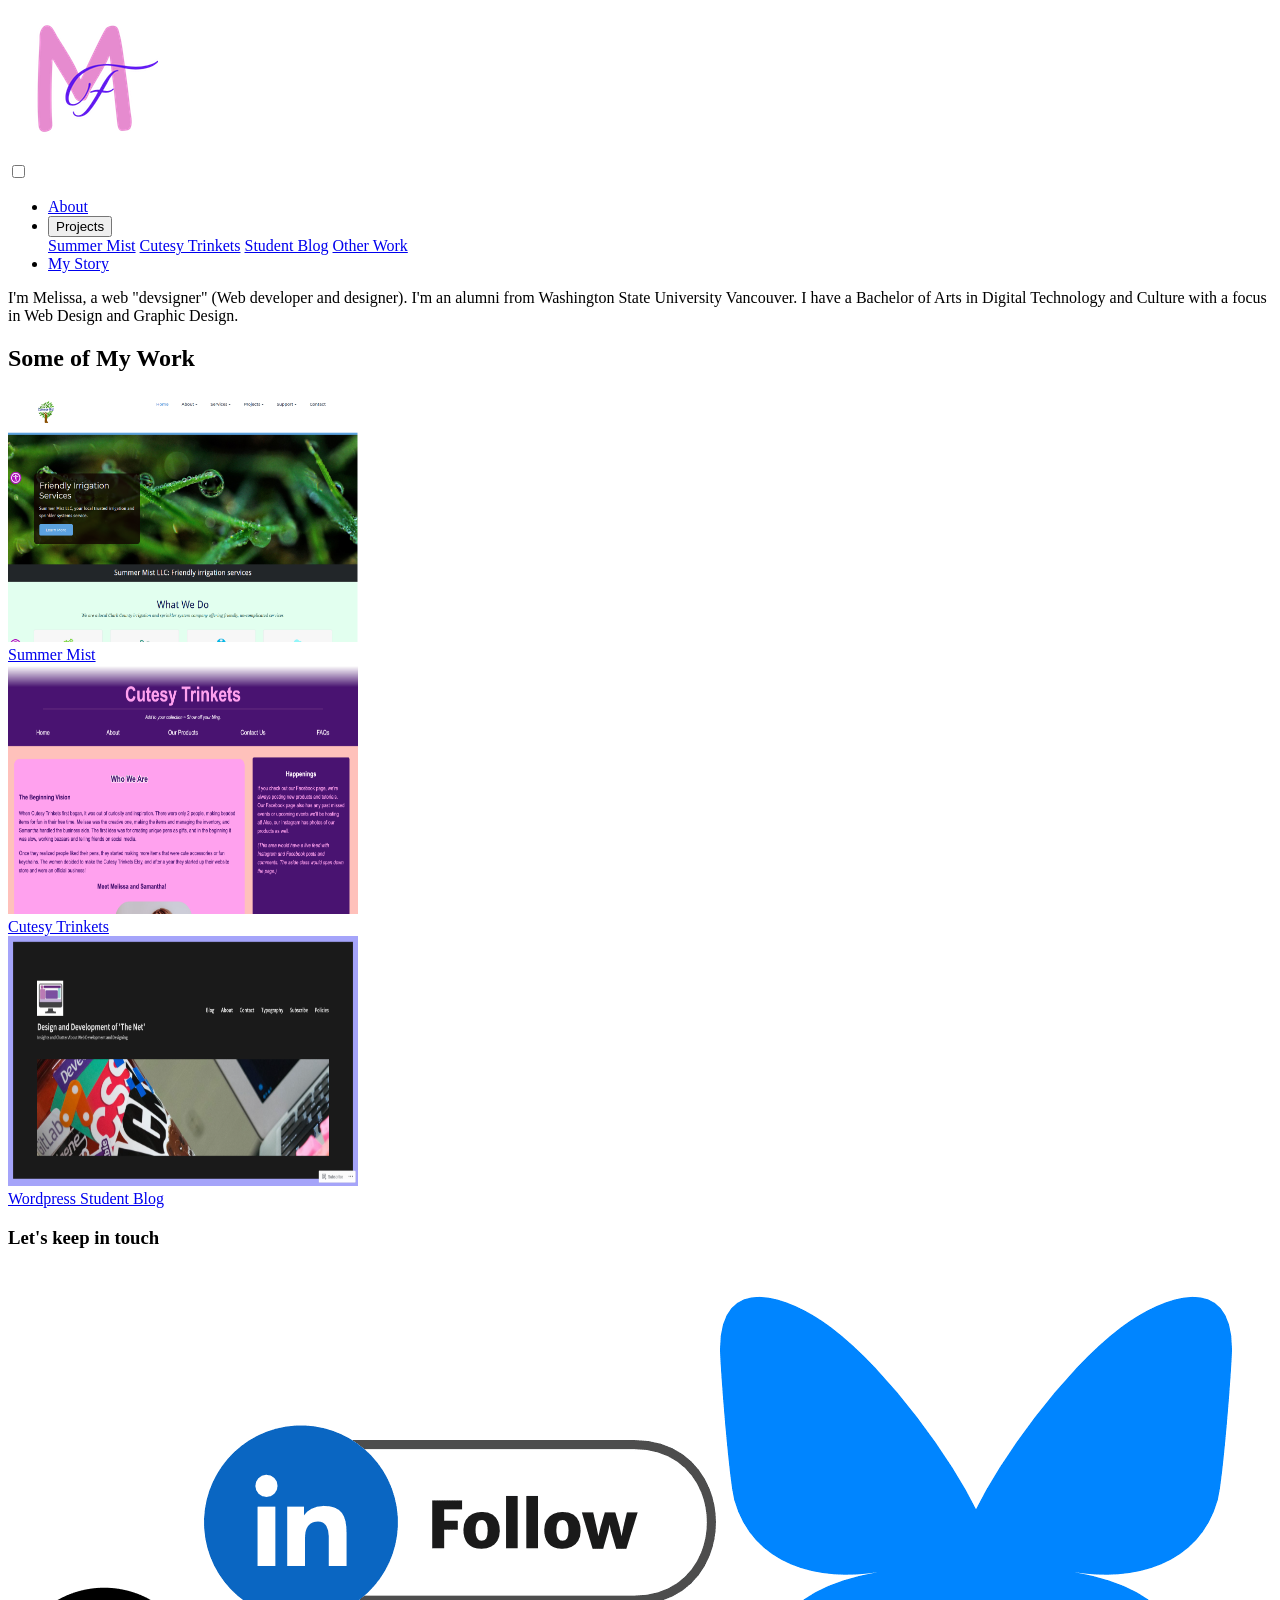
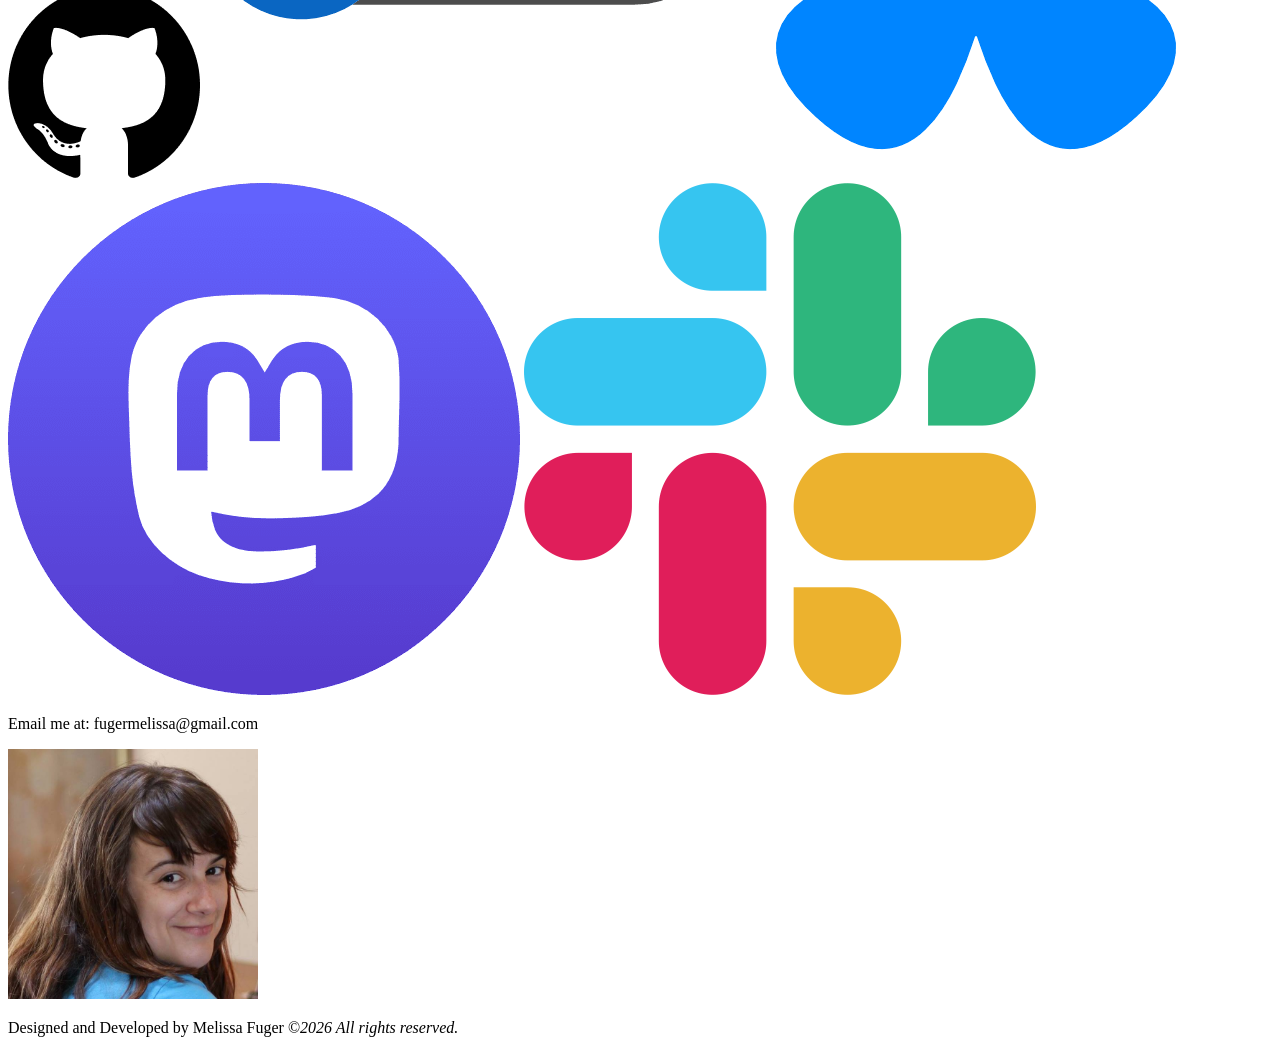
==== commit 516b2106: "Update index.html" ====
--- a/index.html
+++ b/index.html
@@ -5,8 +5,8 @@
 
     <meta charset="UTF-8">
     <meta name="viewport" content="width=device-width, initial-scale=1.0">
-    <link rel="stylesheet" href="css/style.css">
-    <link rel="stylesheet" href="css/normalize.css">
+    <link rel="stylesheet" href="#/css/style.css">
+    <link rel="stylesheet" href="#/css/normalize.css">
     <title>Melissa F Portfolio | Home</title>
 </head>
 
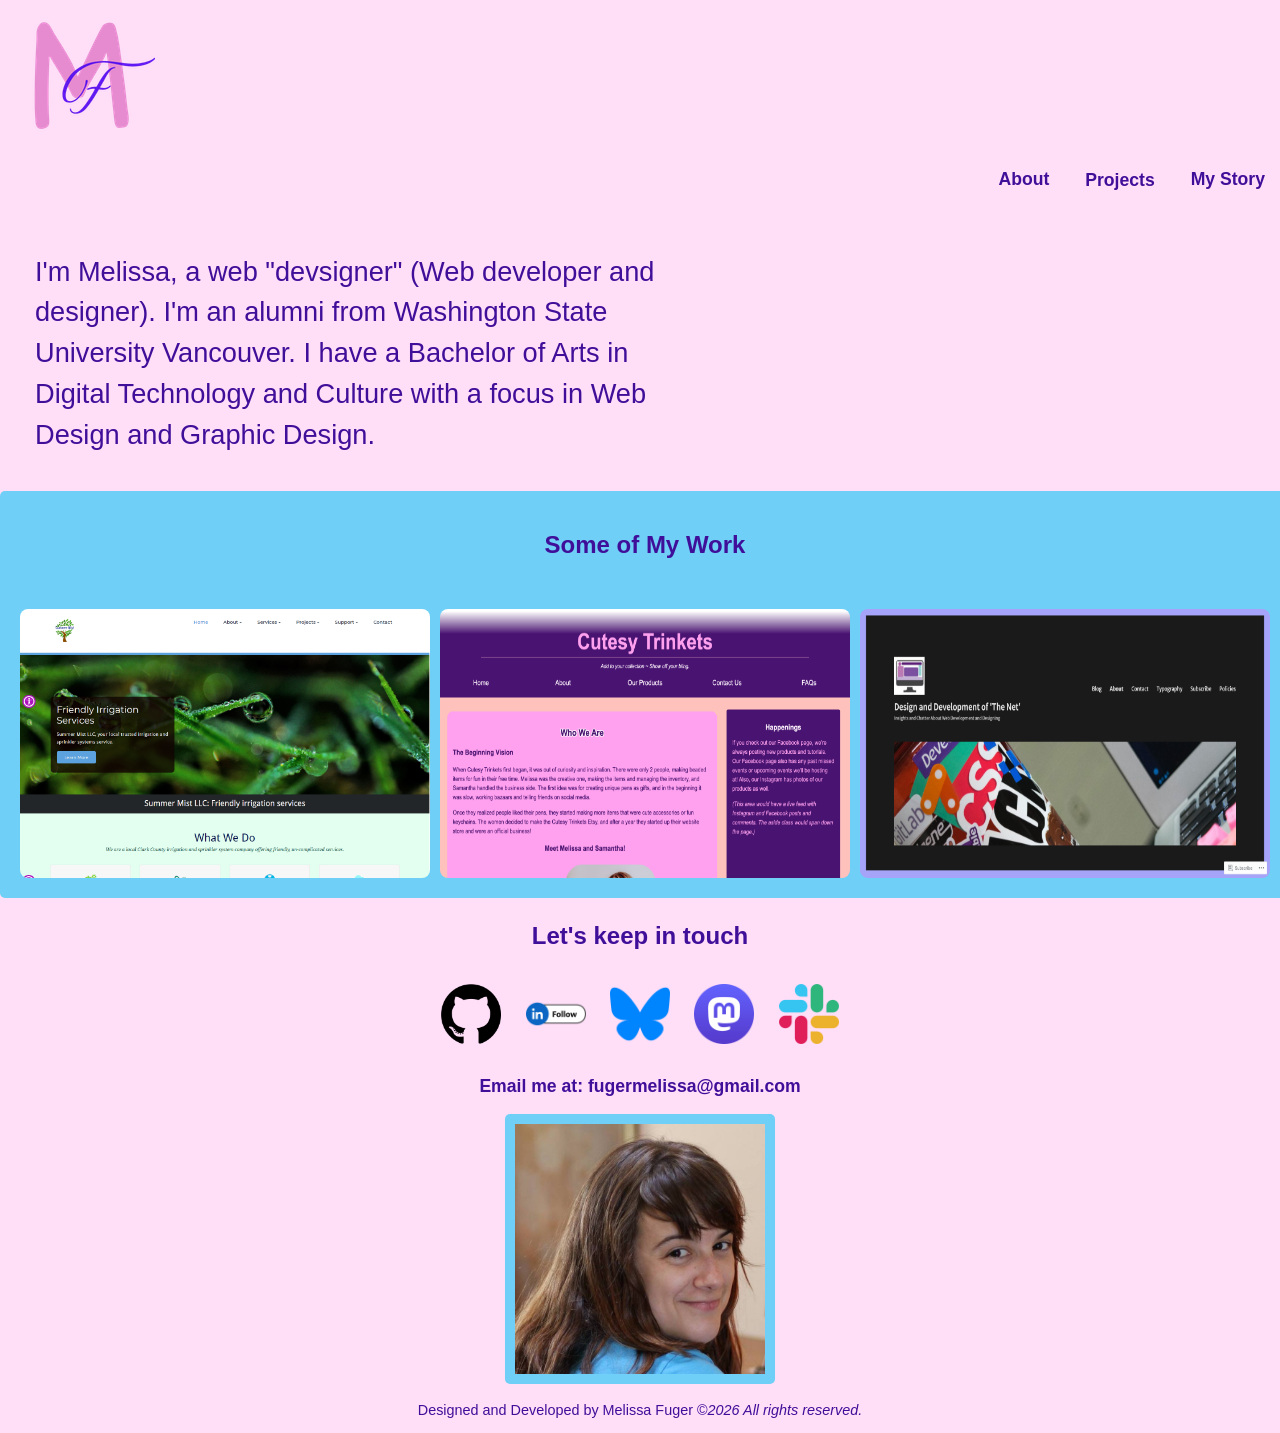
==== commit 21161038: "Update index.html" ====
--- a/index.html
+++ b/index.html
@@ -5,8 +5,8 @@
 
     <meta charset="UTF-8">
     <meta name="viewport" content="width=device-width, initial-scale=1.0">
-    <link rel="stylesheet" href="#/css/style.css">
-    <link rel="stylesheet" href="#/css/normalize.css">
+    <link rel="stylesheet" href="/css/style.css">
+    <link rel="stylesheet" href="/css/normalize.css">
     <title>Melissa F Portfolio | Home</title>
 </head>
 
--- a/css/style.css
+++ b/css/style.css
@@ -0,0 +1,1845 @@
+
+/* Variables */
+:root {
+
+    --neutral: #000000;
+    --bgcolor: #ffdef8;
+    --color1: #6fcff7;
+    --color2: #400f99;
+    --color3: #2aad70;
+    --color4: #ffe347;
+    --margin1: 35px;
+    --margin2: 15px;
+    --padding1: 5px;
+    --padding2: 20px;
+    --border-radius: 5px;
+}
+
+/*--------------Desktop Sizes------------ */
+/*-----Universal-----*/
+body {
+
+    background: var(--bgcolor);
+    width: 100%;
+    margin: 15px auto;
+    font-family: Arial, Helvetica, sans-serif;
+}
+
+a {
+    color: var(--color4);
+    text-decoration: none;
+}
+
+a:hover {
+    text-decoration: underline;
+}
+
+header {
+    background: var(--bgcolor);
+    text-align: left;
+    width: 100%;
+    padding: var(--padding1);
+    margin: 0;
+
+    h1 {
+        color: var(--color3);
+        font-family: Arial, Helvetica, sans-serif;
+        font-size: 1.35em;
+        margin: var(--margin2);
+    }
+
+}
+
+/*End Header*/
+
+#wrapper {
+    display: flex;
+    gap: 5px;
+}
+
+/* Navigation */
+
+.navmenu {
+    display: flex;
+    justify-content: flex-end;
+    list-style-type: none;
+    padding: 0;
+    margin: 0;
+    width: 100%;
+}
+
+.navmenu li {
+
+    font-weight: bold;
+    font-size: 1.1em;
+    margin: 10px;
+}
+
+.navmenu li a {
+    padding: 5px 10px 5px 10px;
+    color: var(--color2);
+    border: none;
+    border-radius: var(--border-radius);
+    text-decoration: none;
+}
+
+.navmenu li a:hover {
+    color: var(--color3);
+}
+
+#menu-toggle {
+    display: none;
+}
+
+/* Dropdown Button */
+.projectsbtn {
+    color: var(--color2);
+    background: none;
+    border: none;
+    font-weight: bold;
+}
+
+.projectsbtn:hover {
+    color: var(--color3);
+}
+
+.dropdown {
+    position: relative;
+    display: inline-block;
+}
+
+.dropdown-content {
+    display: none;
+    position: absolute;
+    background-color: #ffffff;
+    min-width: 160px;
+    z-index: 1;
+}
+
+.dropdown-content a {
+    text-decoration: none;
+    display: block;
+}
+
+.dropdown:hover .dropdown-content {
+    display: block;
+}
+
+
+/*End Navigation*/
+
+main {
+    line-height: 1.5;
+    margin-top: 10px;
+}
+
+.beginning {
+    padding: 0;
+    margin: var(--margin1);
+    width: 50%;
+
+    p {
+
+        font-size: 1.7em;
+        font-family: 'Gill Sans', 'Gill Sans MT', Calibri, 'Trebuchet MS', sans-serif;
+        color: var(--color2);
+        text-align: left;
+        word-wrap: break-word;
+        position: relative;
+
+    }
+
+}
+
+/*-----End Universal-----*/
+
+/*START of ABOUT*/
+.intro {
+    background: var(--color1);
+    width: 100%;
+    border-radius: var(--border-radius);
+    padding: 5px;
+    text-align: center;
+
+    h2 {
+        padding: 15px 15px;
+        color: var(--color2);
+        line-height: 1.2;
+        font-size: 1.5em;
+    }
+
+    h3 {
+        margin-left: var(--margin2);
+        font-size: 1.3em;
+        text-align: center;
+        padding: 10px;
+    }
+
+    p {
+        font-size: 1em;
+        color: var(--color2);
+        font-weight: bold;
+        text-align: left;
+        word-wrap: break-word;
+        text-indent: 40px;
+
+    }
+
+    .frontgallery {
+        display: flex;
+        padding: 10px;
+
+        .imgitem {
+            flex: 33.33%;
+            position: relative;
+            padding: 5px;
+            height: auto;
+            width: auto;
+        }
+
+        .imgitem:hover .overlay {
+            opacity: 1;
+            /*Hovering over the images, display the overlay class*/
+        }
+
+        .imgitem a {
+            text-decoration: none;
+        }
+
+        img {
+            border-radius: 8px;
+            display: block;
+            width: 100%;
+            height: 100%;
+        }
+
+        .overlay {
+            border-radius: 8px;
+            position: absolute;
+            top: 0;
+            bottom: 0;
+            left: 0;
+            right: 0;
+            height: 100%;
+            width: 100%;
+            opacity: 0;
+            /* Hidden by default */
+            transition: opacity 0.5s ease;
+            /* Borrowed smooth transition code:  */
+            background: rgba(255, 255, 255, 0.8);
+            /* Black background with 50% opacity */
+            display: flex;
+            align-items: center;
+            justify-content: center;
+
+        }
+
+        .project {
+            color: var(--color3);
+            font-size: 2.3em;
+            font-weight: bold;
+        }
+    }
+
+}
+
+.intro div:hover {
+    border: none;
+}
+
+/*end ABOUT*/
+
+/*Start STORY*/
+
+.lifehappenings {
+    flex-basis: auto;
+    line-height: 1.5;
+    margin: 0;
+    background: var(--color3);
+    padding: 5px;
+    color: #ffffff;
+    line-height: 1.5;
+    width: 100%;
+
+    h2 {
+        text-align: center;
+        color: #ffffff;
+    }
+
+    .life-para {
+        font-weight: normal;
+        font-size: 1.1em;
+        padding: 5px;
+        text-align: center;
+    }
+
+    p {
+        font-weight: bold;
+        text-align: center;
+        font-size: 1em;
+        margin: 3px;
+    }
+
+    .costumes {
+        background: rgb(255, 255, 255);
+        overflow: auto;
+        white-space: nowrap;
+        padding: 10px;
+        margin-bottom: var(--margin1);
+    }
+
+    .costumes img {
+        padding: 10px;
+        object-fit: cover;
+    }
+
+    .costumes p {
+        color: var(--color2);
+        font-size: 1.2em;
+    }
+
+    .outfits {
+        background: rgb(255, 255, 255);
+        overflow: auto;
+        white-space: nowrap;
+        padding: 10px;
+        margin-top: 10px;
+    }
+
+    .outfits img {
+        padding: 10px;
+        object-fit: cover;
+    }
+
+    .outfits p {
+        color: var(--color2);
+        font-size: 1.2em;
+    }
+
+    .adventures {
+        background: rgb(255, 255, 255);
+        overflow: auto;
+        white-space: nowrap;
+        padding: 10px;
+        margin-top: 10px;
+    }
+
+    .adventures img {
+        padding: 10px;
+        object-fit: cover;
+    }
+
+    .adventures p {
+        color: var(--color2);
+        font-size: 1.2em;
+    }
+}
+
+/*end STORY*/
+
+/*start Summer Mist */
+
+.summer {
+    background: var(--color1);
+    width: 100%;
+    padding: var(--padding2);
+    color: var(--color2);
+    line-height: 1.5;
+
+    h2 {
+        color: var(--color2);
+        text-align: center;
+    }
+
+    p {
+        font-size: 1.1em;
+    }
+}
+
+.summermist {
+    --size: 150px;
+    --gap: 10px;
+
+    display: grid;
+    gap: var(--gap);
+    width: calc(3*var(--size) + 2*var(--gap));
+    grid-template-columns: repeat(3, auto);
+    margin-bottom: 50px;
+}
+
+.summermist>img {
+    object-fit: cover;
+    cursor: pointer;
+    filter: grayscale(80%);
+    transition: .35s linear;
+    border-radius: 5px;
+}
+
+.summermist img:hover {
+    filter: grayscale(0);
+    width: 450px;
+    height: 350px;
+}
+
+/*End Summer Mist*/
+
+/*Start Cutesy Trinkets*/
+.cutesymain {
+    display: flex;
+    justify-content: center;
+
+
+    .cutesytrinketsweb {
+        background: #ffffff;
+        border-radius: 10px;
+        box-shadow: 0 4px 8px 0 rgba(0, 0, 0, 0.2), 0 6px 20px 0 rgba(0, 0, 0, 0.3);
+        line-height: 1.5;
+        text-align: left;
+        word-wrap: break-word;
+        width: 90%;
+        margin: var(--margin1);
+
+        h2 {
+            color: var(--color2);
+            text-align: center;
+        }
+
+        p {
+            font-size: 1.1em;
+            color: var(--color2);
+            padding: 20px;
+        }
+
+        a {
+            color: var(--color3);
+        }
+    }
+
+    .cutesypages {
+        background: rgb(255, 255, 255);
+        overflow: auto;
+        white-space: nowrap;
+        margin: 20px;
+        padding: 10px;
+        border-radius: 10px;
+        cursor: pointer;
+        width: 1000px;
+        box-shadow: 0 4px 8px 0 rgba(0, 0, 0, 0.2), 0 6px 20px 0 rgba(0, 0, 0, 0.3);
+    }
+
+    .cutesypages img {
+        border-radius: 10px;
+    }
+}
+
+/*End Cutesy Trinkets*/
+
+/*start Wordpress Student Blog*/
+
+.studentblog {
+
+    h2 {
+        color: var(--color2);
+        text-align: center;
+    }
+
+    .wordpress {
+        display: flex;
+        justify-content: center;
+        background: #ffffff;
+        border-radius: 10px;
+        box-shadow: 0 4px 8px 0 rgba(0, 0, 0, 0.2), 0 6px 20px 0 rgba(0, 0, 0, 0.3);
+        line-height: 1.5;
+        text-align: left;
+        word-wrap: break-word;
+        width: 90%;
+        margin: var(--margin1);
+
+        img {
+            display: block;
+            box-shadow: 0 4px 8px 0 rgba(0, 0, 0, 0.2);
+            position: relative;
+            border-radius: 10px;
+            margin: 20px;
+
+        }
+
+        p {
+            font-size: 1.1em;
+            color: var(--color2);
+            padding: 20px;
+        }
+
+        a {
+            color: var(--color3);
+        }
+
+    }
+}
+
+/*End Wordpress Student Blog*/
+
+/*start Extra Projects/Other Work*/
+
+.extraprojects {
+
+    h2 {
+        color: var(--color2);
+        text-align: center;
+        font-size: 1.8em;
+    }
+
+    .otherwork {
+        display: flex;
+        flex-direction: column;
+        align-items: center;
+        text-align: center;
+        background: #ffffff;
+        border-radius: 10px;
+        box-shadow: 0 4px 8px 0 rgba(0, 0, 0, 0.2), 0 6px 20px 0 rgba(0, 0, 0, 0.3);
+        line-height: 1.5;
+        text-align: left;
+        word-wrap: break-word;
+        width: 90%;
+        height: 1200px;
+        margin: var(--margin1);
+
+        h3 {
+            color: var(--color2);
+            font-size: 1.5em;
+        }
+
+        p {
+            font-size: 1.2em;
+            color: var(--color2);
+            padding: 20px;
+        }
+
+        .video1 {
+            position: relative;
+            width: 50%;
+            height: 360px;
+            margin: 10px;
+            padding: 20px;
+            box-shadow: 0 4px 8px 0 rgba(0, 0, 0, 0.2), 0 6px 20px 0 rgba(0, 0, 0, 0.3);
+            border-radius: 10px;
+        }
+
+        .video1 iframe {
+            top: 0;
+            left: 0;
+            aspect-ratio: 16 / 9;
+        }
+
+        .video2 {
+            position: relative;
+            top: 20px;
+            width: 50%;
+            height: 360px;
+            margin: 10px;
+            padding: 20px;
+            box-shadow: 0 4px 8px 0 rgba(0, 0, 0, 0.2), 0 6px 20px 0 rgba(0, 0, 0, 0.3);
+            border-radius: 10px;
+        }
+
+        .video2 iframe {
+            top: 0;
+            left: 0;
+            aspect-ratio: 16 / 9;
+        }
+    }
+
+    .graphicdesign {
+        display: flex;
+        flex-direction: column;
+        align-items: center;
+        text-align: center;
+        background: #ffffff;
+        border-radius: 10px;
+        box-shadow: 0 4px 8px 0 rgba(0, 0, 0, 0.2), 0 6px 20px 0 rgba(0, 0, 0, 0.3);
+        line-height: 1.5;
+        text-align: left;
+        word-wrap: break-word;
+        width: 90%;
+        height: 1210px;
+        margin: var(--margin1);
+
+        h3 {
+            color: var(--color2);
+            font-size: 1.5em;
+        }
+
+        p {
+            font-size: 1.2em;
+            color: var(--color2);
+            padding: 20px;
+        }
+    }
+
+    .newdesigns {
+        display: flex;
+        justify-content: center;
+        height: 500px;
+        color: var(--color2);
+
+        p {
+            font-size: 1.1em;
+        }
+    }
+
+    .newdesigns img {
+        height: 300px;
+    }
+
+    .collabdesigns {
+        background: var(--color1);
+        overflow: auto;
+        white-space: nowrap;
+        margin-bottom: var(--margin1);
+        width: 1000px;
+        border-radius: 10px;
+        box-shadow: inset 0 0 25px #ffffff;
+
+        p {
+            font-weight: bold;
+        }
+    }
+
+    .collabdesigns img {
+        height: 250px;
+        object-fit: contain;
+    }
+
+    .olddesigns {
+        background: rgb(31, 0, 54);
+        overflow: auto;
+        white-space: nowrap;
+        padding: 10px;
+        margin-bottom: var(--margin1);
+        width: 1000px;
+        border-radius: 10px;
+        box-shadow: inset 0 0 25px #ffffff;
+
+        p {
+            font-weight: bold;
+            color: var(--color4);
+        }
+    }
+
+    .olddesigns img {
+        object-fit: contain;
+    }
+
+
+
+
+}
+
+/*End Extra Projects/Other Work*/
+
+/*Start Contact Us*/
+
+.contactpage {
+    background: var(--color1);
+    border-radius: 5px;
+    width: 100%;
+    padding: var(--padding2);
+    color: var(--color3);
+    line-height: 1.5;
+
+    h2 {
+        text-align: center;
+        color: var(--color3);
+    }
+
+    h3 {
+        color: var(--color2);
+        font-weight: bold;
+        font-size: 1.3em;
+    }
+
+    p {
+        font-weight: bold;
+        font-size: 1.1em;
+        text-align: left;
+        width: 60%;
+    }
+
+    label {
+        font-family: Arial, sans-serif;
+        font-size: 1.15em;
+        color: var(--color2);
+        font-weight: bold;
+        margin-top: 25px;
+        margin-bottom: 5px;
+        display: block;
+    }
+
+    input[name="email"] {
+        width: 400px;
+    }
+
+    input[name="text"] {
+        height: 300px;
+        width: 600px;
+        vertical-align: text-top;
+    }
+
+    input[name="submit"] {
+        height: 40px;
+        width: 80px;
+        margin: 5px;
+        font-size: 18px;
+    }
+
+    input[name="reset"] {
+        height: 40px;
+        width: 80px;
+        font-size: 18px;
+    }
+
+    textarea {
+        vertical-align: top;
+        text-align: left;
+    }
+
+    textarea::placeholder {
+        font-size: 1.1em;
+        color: #9eb5da;
+    }
+}
+
+/*End Contact Us*/
+
+footer {
+    display: flex;
+    justify-content: center;
+    text-align: center;
+
+    .contact {
+        flex-basis: auto;
+        justify-content: center;
+
+        h3 {
+            color: var(--color2);
+            font-size: 1.5em;
+        }
+
+        p {
+            color: var(--color2);
+            font-weight: bold;
+            font-size: 1.1em;
+        }
+
+        img {
+            background-color: var(--color1);
+            padding: 10px;
+            border-radius: 5px;
+        }
+
+        .socials {
+
+            img {
+                background: none;
+                width: 60px;
+                height: 60px;
+            }
+        }
+
+    }
+
+    .socials2 {
+        margin: var(--margin1);
+
+        img {
+            background: none;
+            width: 60px;
+            height: 60px;
+        }
+    }
+}
+
+/*End Footer*/
+
+/*Copyright*/
+.melissafuger {
+    font-size: .9em;
+    color: var(--color2);
+    display: flex;
+    text-align: center;
+    justify-content: center;
+}
+
+/*End of 2:Universal*/
+
+/* ------------------------------------------------------------------- */
+/* Media screen types */
+
+/* ------ landscape tablet and small laptop screens ------ */
+@media screen and (min-width: 992px) and (max-width: 1100px) {
+    body {
+        width: 100%;
+        line-height: 1.3;
+        font-size: 1em;
+    }
+
+    a {
+        color: var(--color2);
+        text-decoration: none;
+    }
+
+    a:hover {
+        text-decoration: underline;
+    }
+
+    header {
+        font-size: 100%;
+        width: 100%;
+    }
+
+    h3 {
+        font-size: .9em;
+    }
+
+    .navbar {
+        width: 100%;
+    }
+
+    .navbar ul li {
+        flex: 1;
+        font-size: 1.45em;
+    }
+
+    #wrapper {
+        flex-direction: column;
+        font-size: 1.1em;
+        gap: 5px;
+    }
+
+    main {
+        flex-basis: auto;
+        gap: 0;
+        line-height: 1.5;
+
+        h2 {
+            font-size: 1.8em;
+            text-align: center;
+        }
+    }
+
+    aside {
+        width: 90%;
+        height: 60%;
+        margin: 15px;
+
+        h2 {
+            font-size: 1.7em;
+            text-align: center;
+        }
+
+        p {
+            font-size: 1.15em;
+        }
+
+        .reviews {
+            position: relative;
+            top: 2px;
+            height: 80%;
+            width: 90%;
+            margin: 10px;
+            padding: 10px;
+
+            h3 {
+                color: var(--color3);
+                font-size: 2em;
+                text-align: center;
+            }
+
+            .hp_note {
+                font-size: 1.1em;
+            }
+
+            .hp_note2 {
+                font-size: 1em;
+            }
+
+            img {
+                padding: 85px;
+                height: 75%;
+                width: 75%;
+
+            }
+        }
+    }
+
+    .aside_2 {
+        flex-basis: auto;
+        width: 90%;
+        height: 60%;
+        left: 10px;
+
+        h2 {
+            font-size: 1.45em;
+        }
+
+        p {
+            font-size: 1.2em;
+        }
+    }
+
+    .intro {
+
+        p {
+            font-size: 1.2em;
+        }
+    }
+
+    .intro2 {
+        width: 90%;
+        font-size: 1.1em;
+    }
+
+    .about_par2 {
+        width: 90%;
+        font-size: 1.1em;
+    }
+
+    .intro3 {
+        padding: 10px;
+        width: 95%;
+        margin: 15px;
+
+        h2 {
+            color: var(--color3);
+        }
+
+        .intro3-para {
+            font-size: 1.2em;
+        }
+
+        .pen {
+            flex-direction: row;
+            max-width: 100%;
+
+            p {
+                margin-top: 5px;
+            }
+        }
+
+        .bag {
+            flex-direction: row;
+            max-width: 100%;
+
+            p {
+                margin-top: 5px;
+            }
+        }
+
+        .drink {
+            flex-direction: row;
+            max-width: 100%;
+
+            p {
+                margin-top: 5px;
+            }
+        }
+
+        .product-item {
+            display: flex;
+            margin: 2px;
+        }
+
+        .product-item img {
+            width: 185px;
+            height: 365px;
+        }
+    }
+
+    .products {
+
+        p {
+            font-size: 1em;
+            width: 30%;
+        }
+
+        h3 {
+            font-size: 1.2em;
+        }
+    }
+
+    .aside_prod {
+        width: 90%;
+        height: 400px;
+
+        p {
+            font-size: 1.1em;
+        }
+
+        .productnav {
+            color: var(--color1);
+            list-style-type: none;
+            font-weight: bold;
+            font-size: 1.1em;
+        }
+    }
+
+    .contactaside {
+        width: 90%;
+        height: 400px;
+        margin: 20px;
+    }
+
+    .contactintro {
+        width: 90%;
+        margin: 15px;
+        margin-top: 10px;
+
+        p {
+            width: 90%;
+        }
+
+        textarea {
+            width: 100%;
+        }
+    }
+
+    .mailing {
+        position: relative;
+        bottom: 5px;
+
+        p.mailtext {
+            width: 50%;
+            font-size: 1.2em;
+            font-weight: bold;
+        }
+
+        p.company {
+            position: relative;
+            top: 10px;
+            font-weight: bold;
+            font-size: 1.1em;
+        }
+
+        p.mailadd {
+            width: 65%;
+            word-wrap: break-word;
+            font-weight: normal;
+            font-size: 1.1em;
+        }
+    }
+
+    .faq-area {
+        border-radius: 10px;
+        width: 90%;
+        margin: 25px;
+
+        h2 {
+            font-size: 1.3em;
+        }
+
+        h3 {
+            font-size: 1.1em;
+        }
+
+        p {
+            font-size: 1.1em;
+        }
+    }
+
+    .aside_faq {
+        border-radius: 20px;
+        position: relative;
+        top: 5px;
+        left: 20px;
+        margin: 5px;
+        padding: 25px;
+        height: 200px;
+        width: 90%;
+
+        h2 {
+            font-size: 1.6em;
+        }
+
+        p {
+            font-size: 1.2em;
+            text-align: center;
+        }
+    }
+
+    footer {
+        width: 100%;
+    }
+
+    .footmenu li {
+        font-size: 1.4em;
+    }
+}
+
+/* ----End Landscape Tablet---- */
+
+/* --------Generic Tablets-------- */
+@media screen and (min-width: 768px) and (max-width: 991px) {
+    body {
+        width: 100%;
+        line-height: 1.3;
+        font-size: 1.1em;
+    }
+
+    a {
+        color: var(--color2);
+        text-decoration: none;
+    }
+
+    a:hover {
+        text-decoration: underline;
+    }
+
+    header {
+        width: 100%;
+        font-size: 90%;
+    }
+
+    h3 {
+        font-size: 1.25em;
+    }
+
+    .navbar ul li {
+        font-size: 1.5em;
+    }
+
+    #wrapper {
+        flex-direction: column;
+        gap: 0;
+    }
+
+    main {
+        gap: 0;
+        flex-basis: auto;
+
+        h2 {
+            font-size: 2em;
+            text-align: center;
+        }
+    }
+
+    .intro {
+
+        h2 {
+            font-size: 1.7em;
+        }
+
+        p {
+            font-size: 1.25em;
+        }
+    }
+
+    .products {
+        h2 {
+            font-size: 1.7em;
+        }
+
+        h3 {
+            font-size: 1.3em;
+        }
+
+        p {
+            font-size: 1em;
+            width: 30%;
+        }
+    }
+
+    aside {
+        flex-basis: auto;
+        width: 90%;
+        height: 60%;
+        margin: var(--margin2);
+
+        h2 {
+            font-size: 1.7em;
+            text-align: center;
+        }
+
+        p {
+            font-size: 1.15em;
+            text-align: center;
+        }
+
+        .shoplinks {
+            font-size: 1em;
+        }
+
+        q {
+            font-size: 1em;
+        }
+
+        .personq1 {
+            text-align: left;
+            padding: 10px;
+        }
+
+        .reviews {
+            position: relative;
+            top: 5px;
+            height: fit-content;
+            width: 90%;
+            margin: 20px;
+            padding: var(--padding2);
+
+            h3 {
+                color: var(--color3);
+                font-size: 1.8em;
+                text-align: center;
+            }
+
+            .hp_note {
+                font-size: 1.1em;
+            }
+
+            .hp_note2 {
+                font-size: 1.1em;
+            }
+
+            img {
+                padding: 35px;
+                height: 80%;
+                width: 80%;
+            }
+        }
+    }
+
+    .intro2 {
+        width: 90%;
+
+        h2 {
+            font-size: 2em;
+        }
+
+        p {
+            font-size: 1.3em;
+        }
+    }
+
+    .about_par2 {
+        width: 90%;
+        margin: 20px;
+
+        h2 {
+            font-size: 2em;
+        }
+
+        p {
+            font-size: 1.3em;
+        }
+    }
+
+    .aside_2 {
+        flex-basis: auto;
+        width: 85%;
+        height: 90%;
+        left: 10px;
+        padding: var(--padding2);
+
+        h2 {
+            font-size: 1.75em;
+        }
+
+        p {
+            font-size: 1.2em;
+        }
+
+    }
+
+    .intro3 {
+        padding: 10px;
+        width: 90%;
+        margin: 30px;
+
+        .intro3-para {
+            font-size: 1.3em;
+        }
+
+        .pen {
+            flex-direction: row;
+            max-width: 100%;
+
+            p {
+                margin-top: 5px;
+            }
+        }
+
+        .bag {
+            flex-direction: row;
+            max-width: 100%;
+
+            p {
+                margin-top: 5px;
+            }
+        }
+
+        .drink {
+            flex-direction: row;
+            max-width: 100%;
+
+            p {
+                margin-top: 5px;
+            }
+        }
+
+        .product-item img {
+            width: 180px;
+            height: 280px;
+        }
+    }
+
+    .aside_prod {
+        width: 90%;
+        height: 500px;
+        margin: 15px;
+
+        p.socials {
+            font-size: 1.4em;
+            text-align: center;
+        }
+
+        p.filter {
+            font-size: 1.4em;
+            text-align: center;
+        }
+
+        p {
+            font-size: 1.15em;
+            text-align: left;
+        }
+
+        .productnav {
+            color: var(--color1);
+            list-style-type: none;
+            font-weight: bold;
+            font-size: 1.1em;
+        }
+    }
+
+    .contactaside {
+        width: 90%;
+        height: 400px;
+        margin: 20px;
+    }
+
+    .contactintro {
+        width: 90%;
+        margin: 15px;
+        margin-top: 10px;
+
+        p {
+            width: 90%;
+        }
+
+        textarea {
+            width: 100%;
+        }
+    }
+
+    .mailing {
+        position: relative;
+        bottom: 5px;
+
+        p.mailtext {
+            width: 50%;
+            font-size: 1.2em;
+            font-weight: bold;
+        }
+
+        p.company {
+            position: relative;
+            top: 10px;
+            font-weight: bold;
+            font-size: 1.1em;
+        }
+
+        p.mailadd {
+            width: 65%;
+            word-wrap: break-word;
+            font-weight: normal;
+            font-size: 1.1em;
+        }
+    }
+
+    .faq-area {
+        border-radius: 10px;
+        width: 90%;
+        margin: 25px;
+
+        h2 {
+            font-size: 1.7em;
+        }
+
+        h3 {
+            font-size: 1.4em;
+        }
+
+        p {
+            font-size: 1.3em;
+        }
+    }
+
+    .aside_faq {
+        border-radius: 10px;
+        position: relative;
+        top: 5px;
+        left: 20px;
+        margin: 5px;
+        padding: 15px;
+        height: 200px;
+        width: 90%;
+
+        h2 {
+            font-size: 1.4em;
+        }
+
+        p {
+            font-size: 1.3em;
+        }
+    }
+
+    footer {
+        width: 100%;
+        margin-top: 50px;
+    }
+
+    nav.footer_nav li {
+        font-size: 1.25em;
+    }
+}
+
+/*----- End Generic Tablet -----*/
+
+/* ---Phone--- */
+@media only screen and (min-width: 300px) and (max-width: 767px) {
+
+    body {
+        line-height: 1.4;
+        font-size: 1.2em;
+        width: 100%;
+    }
+
+    a {
+        color: var(--color2);
+        text-decoration: none;
+    }
+
+    a:hover {
+        text-decoration: underline;
+    }
+
+    #wrapper {
+        gap: 0;
+        flex-direction: column;
+        margin: 10px;
+    }
+
+    aside {
+        flex-basis: auto;
+        width: 85%;
+        height: 60%;
+        text-align: center;
+        margin-left: 15px;
+
+        h2 {
+            font-size: 1.45em;
+        }
+
+        p {
+            font-size: 1.1em;
+        }
+    }
+
+    .shoplinks {
+        font-size: 70%;
+    }
+
+    .navbar {
+        width: 100%;
+    }
+
+    .navmenu {
+        display: none;
+        position: relative;
+        background: var(--color5);
+        max-width: 100%;
+        list-style-type: none;
+        margin: 0;
+    }
+
+    .navmenu li {
+        flex-basis: auto;
+        margin: 0;
+        width: 100%;
+    }
+
+    header {
+        width: 100%;
+    }
+
+    h1 {
+        font-size: 2.8em;
+    }
+
+    p {
+        font-size: 85%;
+    }
+
+    main {
+        gap: 0;
+        width: 90%;
+
+        h2 {
+            font-size: 1.65em;
+            text-align: center;
+        }
+    }
+
+    .intro {
+        width: 90%;
+    }
+
+    .products {
+        padding: 5px;
+        width: 100%;
+        height: 700px;
+
+        p {
+            width: 25%;
+        }
+
+        h3 {
+            font-size: 1.2em;
+        }
+    }
+
+    .first-gallery {
+        display: flex;
+
+        .first-item {
+            padding: 5px;
+            flex: 1 1 calc(50% - 5px);
+            max-width: calc(70% - 100px);
+            /*change depending on number of images*/
+
+            .text {
+                font-size: 1em;
+            }
+        }
+
+        img {
+            border-radius: 8px;
+            width: 100%;
+            height: auto;
+        }
+    }
+
+    .reviews {
+        position: relative;
+        top: 2px;
+        height: 40%;
+        width: 90%;
+        margin: 7px;
+        padding: 10px 5px 10px 20px;
+        /*left top right bottom*/
+
+        h3 {
+            font-size: 1.6em;
+            text-align: center;
+            color: #ffffff;
+        }
+
+        img {
+            height: 95%;
+            width: 95%;
+            padding: 0;
+        }
+    }
+
+    .aside_2 {
+        flex-basis: auto;
+        width: 80%;
+        height: 70%;
+        left: 2px;
+
+        h2 {
+            font-size: 1.4em;
+        }
+
+        p {
+            font-size: 1em;
+        }
+
+        .productnav {
+            color: var(--color3);
+            list-style-type: none;
+            font-weight: bold;
+            font-size: 1.2em;
+        }
+
+    }
+
+    .intro2 {
+        width: 95%;
+        margin: 5px;
+
+        h2 {
+            font-size: 1.6em;
+        }
+
+        h3 {
+            font-size: 1.3em;
+        }
+
+        p {
+            font-size: 1.1em;
+        }
+    }
+
+    .meet-us {
+        width: 95%;
+
+        .img-a {
+            width: 340px;
+            height: 350px;
+        }
+
+        .img-b {
+            width: 360px;
+            height: 440px;
+        }
+    }
+
+    .about_par2 {
+        width: 90%;
+
+        h2 {
+            font-size: 1.6em;
+        }
+
+        p {
+            font-size: 1.1em;
+        }
+
+        .cust-photo {
+            display: flex;
+            flex-direction: column;
+
+            img {
+                left: 5px;
+            }
+        }
+
+        .cust-par {
+            font-size: 18px;
+        }
+
+        a {
+            display: flex;
+            flex-direction: column;
+        }
+
+    }
+
+    .intro3 {
+        padding: 5px;
+        width: 100%;
+        margin: 25px;
+        margin-top: 20px;
+
+        h2 {
+            font-size: 1.65em;
+            color: var(--color3);
+        }
+
+        p {
+            font-size: 1em;
+        }
+
+        .intro3-para {
+            font-size: 1.1em;
+        }
+
+        .products_main {
+            width: 100%;
+        }
+
+        .pen {
+            display: flex;
+            flex-direction: row;
+            justify-content: center;
+            align-items: center;
+            padding: 0;
+            margin: 0;
+            gap: 15px;
+            max-width: 100%;
+        }
+
+        .bag {
+            display: flex;
+            flex-direction: row;
+            justify-content: center;
+            align-items: center;
+            padding: 0;
+            margin: 0;
+            gap: 15px;
+            max-width: 100%;
+        }
+
+        .drink {
+            display: flex;
+            flex-direction: row;
+            justify-content: center;
+            align-items: center;
+            padding: 0;
+            margin: 0;
+            gap: 15px;
+            max-width: 100%;
+        }
+
+        .product-item {
+            display: flex;
+            flex-direction: column;
+            justify-content: center;
+            align-items: center;
+            padding: 2px;
+            margin: 0;
+            gap: 5px;
+            width: 200px;
+        }
+
+        .product-item img {
+            width: 205px;
+            height: 330px;
+        }
+    }
+
+    .aside_prod {
+        width: 85%;
+        height: 550px;
+        margin-left: 20px;
+
+        p.socials {
+            font-size: 1.25em;
+        }
+
+        p.filter {
+            font-size: 1.25em;
+        }
+
+        p {
+            font-size: 1em;
+        }
+
+        .productnav {
+            font-size: 1em;
+        }
+    }
+
+    .contactaside {
+        width: 90%;
+        height: 400px;
+        margin: 10px;
+    }
+
+    .contactintro {
+        margin: 5px;
+        margin-top: 10px;
+
+        p {
+            width: 90%;
+        }
+
+        textarea {
+            width: 100%;
+        }
+    }
+
+    .mailing {
+        position: relative;
+        bottom: 5px;
+
+        p.mailtext {
+            width: 50%;
+            font-size: 1.1em;
+            font-weight: bold;
+        }
+
+        p.company {
+            position: relative;
+            top: 10px;
+            font-weight: bold;
+            font-size: 1em;
+        }
+
+        p.mailadd {
+            width: 65%;
+            word-wrap: break-word;
+            font-weight: normal;
+            font-size: 1em;
+        }
+    }
+
+    .faq-area {
+        border-radius: 10px;
+        width: 95%;
+        margin: 5px;
+
+        h2 {
+            font-size: 1.3em;
+        }
+
+        h3 {
+            font-size: 1.1em;
+        }
+
+        p {
+            font-size: 1.1em;
+        }
+    }
+
+    .aside_faq {
+        border-radius: 15px;
+        position: relative;
+        top: 10px;
+        margin: 10px;
+        padding: 15px;
+        height: 200px;
+        width: 90%;
+
+        h2 {
+            font-size: 1.3em;
+        }
+
+        p {
+            font-size: 1em;
+        }
+    }
+
+    .menu-bttn {
+        color: var(--color1);
+        font-size: 2.2em;
+    }
+
+    .menu-bttn::after {
+        content: "\2630";
+    }
+
+    #menu-toggle:checked~.navmenu {
+        display: flex;
+        margin: 0;
+    }
+
+    #menu-toggle:checked~.menu-bttn::after {
+        content: "\2716";
+        font-size: .8em;
+    }
+
+    footer {
+        width: 100%;
+    }
+
+}
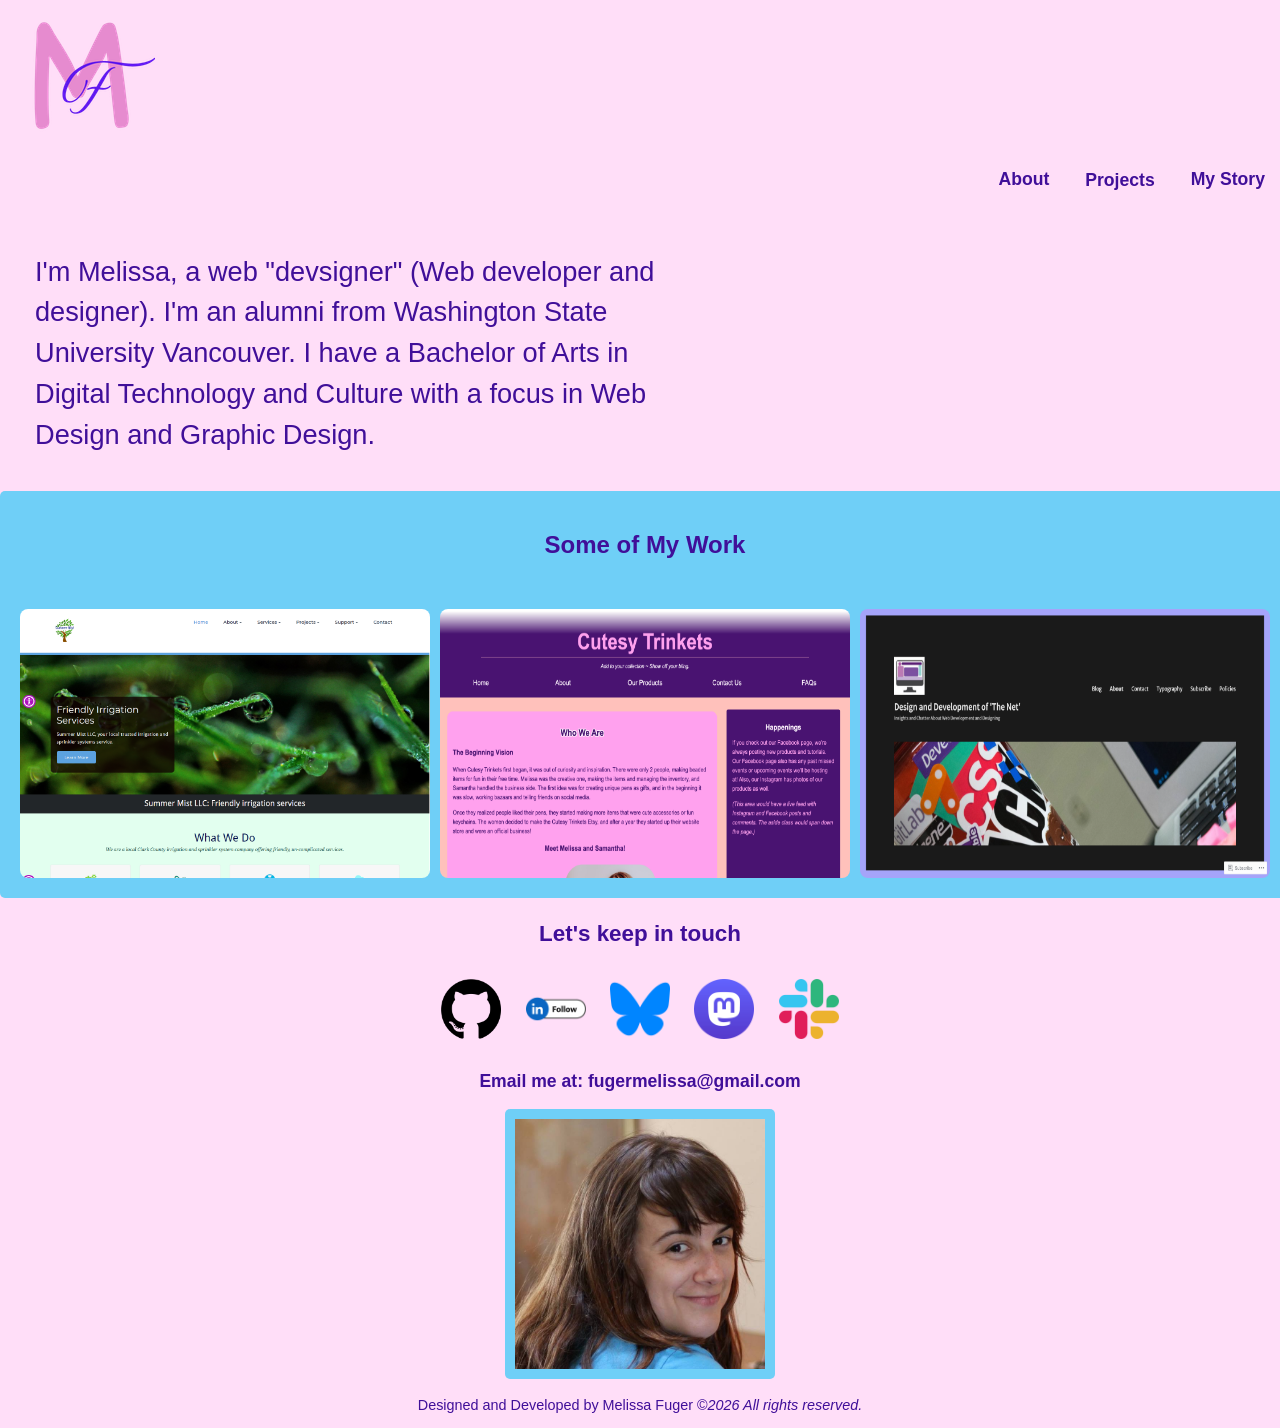
==== commit f489798b: "updated html files updated code for mobile viewport changes" ====
--- a/index.html
+++ b/index.html
@@ -96,10 +96,9 @@
             <h3>Let's keep in touch</h3>
 
             <div class="socials">
-                
-                <a href="https://mfuggz.github.io"><img src="images/socials/githubicon.png" title="site currently hosted here"
+                <a href="https://mfuggz.github.io"><img src="images/socials/githubicon.png"
                         alt="github social icon"></a>
-                
+
                 <a href="https://www.linkedin.com/in/melissafuger/"><img src="images/socials/linkedinicon.png"
                         alt="linkedin social icon"></a>
 
@@ -126,4 +125,4 @@
 
 </body>
 
-</html>
+</html>
--- a/css/style.css
+++ b/css/style.css
@@ -1,8 +1,6 @@
-
 /* Variables */
 :root {
 
-    --neutral: #000000;
     --bgcolor: #ffdef8;
     --color1: #6fcff7;
     --color2: #400f99;
@@ -227,11 +225,9 @@
             transition: opacity 0.5s ease;
             /* Borrowed smooth transition code:  */
             background: rgba(255, 255, 255, 0.8);
-            /* Black background with 50% opacity */
             display: flex;
             align-items: center;
             justify-content: center;
-
         }
 
         .project {
@@ -611,7 +607,7 @@
     }
 
     .olddesigns {
-        background: rgb(31, 0, 54);
+        background: #000000;
         overflow: auto;
         white-space: nowrap;
         padding: 10px;
@@ -628,88 +624,11 @@
 
     .olddesigns img {
         object-fit: contain;
-    }
-
-
-
-
+        width: 70%;
+    }
 }
 
 /*End Extra Projects/Other Work*/
-
-/*Start Contact Us*/
-
-.contactpage {
-    background: var(--color1);
-    border-radius: 5px;
-    width: 100%;
-    padding: var(--padding2);
-    color: var(--color3);
-    line-height: 1.5;
-
-    h2 {
-        text-align: center;
-        color: var(--color3);
-    }
-
-    h3 {
-        color: var(--color2);
-        font-weight: bold;
-        font-size: 1.3em;
-    }
-
-    p {
-        font-weight: bold;
-        font-size: 1.1em;
-        text-align: left;
-        width: 60%;
-    }
-
-    label {
-        font-family: Arial, sans-serif;
-        font-size: 1.15em;
-        color: var(--color2);
-        font-weight: bold;
-        margin-top: 25px;
-        margin-bottom: 5px;
-        display: block;
-    }
-
-    input[name="email"] {
-        width: 400px;
-    }
-
-    input[name="text"] {
-        height: 300px;
-        width: 600px;
-        vertical-align: text-top;
-    }
-
-    input[name="submit"] {
-        height: 40px;
-        width: 80px;
-        margin: 5px;
-        font-size: 18px;
-    }
-
-    input[name="reset"] {
-        height: 40px;
-        width: 80px;
-        font-size: 18px;
-    }
-
-    textarea {
-        vertical-align: top;
-        text-align: left;
-    }
-
-    textarea::placeholder {
-        font-size: 1.1em;
-        color: #9eb5da;
-    }
-}
-
-/*End Contact Us*/
 
 footer {
     display: flex;
@@ -722,7 +641,7 @@
 
         h3 {
             color: var(--color2);
-            font-size: 1.5em;
+            font-size: 1.4em;
         }
 
         p {
@@ -757,11 +676,27 @@
             height: 60px;
         }
     }
+
+
+    .socials3 {
+        margin-top: 10px;
+        margin-bottom: 40px;
+        position: relative;
+        top: 10px;
+
+        img {
+            background: none;
+            width: 60px;
+            height: 60px;
+        }
+    }
+
 }
 
 /*End Footer*/
 
 /*Copyright*/
+
 .melissafuger {
     font-size: .9em;
     color: var(--color2);
@@ -1422,6 +1357,11 @@
         width: 100%;
     }
 
+    header {
+        text-align: left;
+        width: 100%;
+    }
+
     a {
         color: var(--color2);
         text-decoration: none;
@@ -1434,37 +1374,48 @@
     #wrapper {
         gap: 0;
         flex-direction: column;
-        margin: 10px;
-    }
-
-    aside {
-        flex-basis: auto;
-        width: 85%;
-        height: 60%;
-        text-align: center;
-        margin-left: 15px;
-
-        h2 {
-            font-size: 1.45em;
-        }
-
-        p {
-            font-size: 1.1em;
-        }
-    }
-
-    .shoplinks {
-        font-size: 70%;
+        margin: 0;
     }
 
     .navbar {
         width: 100%;
+    }
+
+    .menu-bttn {
+        color: var(--color1);
+        font-size: 2.2em;
+    }
+
+    .menu-bttn::after {
+        content: "\2630";
+    }
+
+    #menu-toggle:checked~.navmenu {
+        display: flex;
+        flex-direction: column;
+        background: #ffffff;
+        margin: 0;
+    }
+
+    #menu-toggle:checked~.menu-bttn::after {
+        content: "\2716";
+        font-size: .8em;
+    }
+
+    .projectsbtn {
+        position: relative;
+        margin: 3px;
+    }
+
+    .dropdown-content {
+        position: absolute;
+        top: -5px;
+        left: 85px;
     }
 
     .navmenu {
         display: none;
         position: relative;
-        background: var(--color5);
         max-width: 100%;
         list-style-type: none;
         margin: 0;
@@ -1474,372 +1425,218 @@
         flex-basis: auto;
         margin: 0;
         width: 100%;
-    }
-
-    header {
+        font-size: 1em;
+    }
+
+    main {
+        line-height: 1.3;
+        margin: 0;
+    }
+
+    .beginning {
+        padding: 0;
+        margin: 10px;
+        width: 75%;
+
+        p {
+            text-align: left;
+            word-wrap: break-word;
+            font-size: 1.6em;
+        }
+
+    }
+
+    .intro {
+        border-radius: 0%;
+        margin: 0;
         width: 100%;
-    }
-
-    h1 {
-        font-size: 2.8em;
-    }
-
-    p {
-        font-size: 85%;
-    }
-
-    main {
-        gap: 0;
-        width: 90%;
-
-        h2 {
-            font-size: 1.65em;
-            text-align: center;
-        }
-    }
-
-    .intro {
-        width: 90%;
-    }
-
-    .products {
-        padding: 5px;
-        width: 100%;
-        height: 700px;
-
-        p {
-            width: 25%;
-        }
-
-        h3 {
-            font-size: 1.2em;
-        }
-    }
-
-    .first-gallery {
+
+        h2 {
+            font-size: 1.4em;
+        }
+
+        .frontgallery {
+
+            flex-direction: column;
+
+            .project {
+                color: var(--color3);
+                font-size: 1.8em;
+                font-weight: bold;
+            }
+        }
+
+    }
+
+    .summer {
         display: flex;
-
-        .first-item {
-            padding: 5px;
-            flex: 1 1 calc(50% - 5px);
-            max-width: calc(70% - 100px);
-            /*change depending on number of images*/
-
-            .text {
-                font-size: 1em;
-            }
-        }
-
-        img {
-            border-radius: 8px;
-            width: 100%;
-            height: auto;
-        }
-    }
-
-    .reviews {
-        position: relative;
-        top: 2px;
-        height: 40%;
-        width: 90%;
-        margin: 7px;
-        padding: 10px 5px 10px 20px;
-        /*left top right bottom*/
-
-        h3 {
-            font-size: 1.6em;
-            text-align: center;
-            color: #ffffff;
-        }
-
-        img {
-            height: 95%;
+        flex-direction: column;
+        width: 95%;
+        padding: 20px;
+
+        h2 {
+            font-size: 1.4em;
+        }
+
+        p {
+            font-size: 1.1em;
+        }
+    }
+
+    .summermist {
+        grid-template-columns: repeat(1, auto);
+    }
+
+    .cutesymain {
+        flex-direction: column;
+        width: 95%;
+
+        .cutesypages {
+            margin: 10px;
             width: 95%;
-            padding: 0;
-        }
-    }
-
-    .aside_2 {
-        flex-basis: auto;
-        width: 80%;
-        height: 70%;
-        left: 2px;
+        }
+
+        .cutesytrinketsweb {
+            padding: 10px;
+
+            h2 {
+                font-size: 1.4em;
+            }
+        }
+    }
+
+    .studentblog {
 
         h2 {
             font-size: 1.4em;
         }
 
-        p {
-            font-size: 1em;
-        }
-
-        .productnav {
-            color: var(--color3);
-            list-style-type: none;
-            font-weight: bold;
-            font-size: 1.2em;
-        }
-
-    }
-
-    .intro2 {
-        width: 95%;
-        margin: 5px;
-
-        h2 {
-            font-size: 1.6em;
-        }
-
-        h3 {
-            font-size: 1.3em;
-        }
-
-        p {
-            font-size: 1.1em;
-        }
-    }
-
-    .meet-us {
-        width: 95%;
-
-        .img-a {
-            width: 340px;
-            height: 350px;
-        }
-
-        .img-b {
-            width: 360px;
-            height: 440px;
-        }
-    }
-
-    .about_par2 {
-        width: 90%;
-
-        h2 {
-            font-size: 1.6em;
-        }
-
-        p {
-            font-size: 1.1em;
-        }
-
-        .cust-photo {
+        .wordpress {
             display: flex;
             flex-direction: column;
+            width: 90%;
+            display: block;
+            object-fit: cover;
 
             img {
-                left: 5px;
-            }
-        }
-
-        .cust-par {
-            font-size: 18px;
-        }
-
-        a {
-            display: flex;
-            flex-direction: column;
-        }
-
-    }
-
-    .intro3 {
-        padding: 5px;
-        width: 100%;
-        margin: 25px;
-        margin-top: 20px;
-
-        h2 {
-            font-size: 1.65em;
-            color: var(--color3);
-        }
-
-        p {
-            font-size: 1em;
-        }
-
-        .intro3-para {
-            font-size: 1.1em;
-        }
-
-        .products_main {
+                position: relative;
+                top: 10px;
+                width: 90%;
+                height: 90%;
+                padding: 10px;
+                margin: 10px;
+            }
+        }
+    }
+
+    .extraprojects {
+
+
+        .otherwork {
+            height: 1100px;
             width: 100%;
-        }
-
-        .pen {
-            display: flex;
-            flex-direction: row;
-            justify-content: center;
-            align-items: center;
-            padding: 0;
             margin: 0;
-            gap: 15px;
-            max-width: 100%;
-        }
-
-        .bag {
-            display: flex;
-            flex-direction: row;
-            justify-content: center;
-            align-items: center;
-            padding: 0;
+            border-radius: 0%;
+
+            p {
+                font-size: 1.1em;
+            }
+
+            .video1 {
+                height: 260px;
+                width: 90%;
+            }
+
+            .video2 {
+                height: 260px;
+                width: 90%;
+            }
+        }
+
+        .graphicdesign {
+            position: relative;
+            top: 50px;
+            border-radius: 0%;
+            width: 100%;
+            height: 1930px;
             margin: 0;
-            gap: 15px;
-            max-width: 100%;
-        }
-
-        .drink {
-            display: flex;
-            flex-direction: row;
-            justify-content: center;
-            align-items: center;
-            padding: 0;
-            margin: 0;
-            gap: 15px;
-            max-width: 100%;
-        }
-
-        .product-item {
-            display: flex;
-            flex-direction: column;
-            justify-content: center;
-            align-items: center;
-            padding: 2px;
-            margin: 0;
-            gap: 5px;
-            width: 200px;
-        }
-
-        .product-item img {
-            width: 205px;
-            height: 330px;
-        }
-    }
-
-    .aside_prod {
-        width: 85%;
-        height: 550px;
-        margin-left: 20px;
-
-        p.socials {
-            font-size: 1.25em;
-        }
-
-        p.filter {
-            font-size: 1.25em;
-        }
-
-        p {
-            font-size: 1em;
-        }
-
-        .productnav {
-            font-size: 1em;
-        }
-    }
-
-    .contactaside {
-        width: 90%;
-        height: 400px;
-        margin: 10px;
-    }
-
-    .contactintro {
-        margin: 5px;
-        margin-top: 10px;
-
-        p {
-            width: 90%;
-        }
-
-        textarea {
-            width: 100%;
-        }
-    }
-
-    .mailing {
-        position: relative;
-        bottom: 5px;
-
-        p.mailtext {
-            width: 50%;
-            font-size: 1.1em;
-            font-weight: bold;
-        }
-
-        p.company {
-            position: relative;
-            top: 10px;
-            font-weight: bold;
-            font-size: 1em;
-        }
-
-        p.mailadd {
-            width: 65%;
-            word-wrap: break-word;
-            font-weight: normal;
-            font-size: 1em;
-        }
-    }
-
-    .faq-area {
-        border-radius: 10px;
-        width: 95%;
-        margin: 5px;
-
-        h2 {
-            font-size: 1.3em;
-        }
-
-        h3 {
-            font-size: 1.1em;
-        }
-
-        p {
-            font-size: 1.1em;
-        }
-    }
-
-    .aside_faq {
-        border-radius: 15px;
-        position: relative;
-        top: 10px;
-        margin: 10px;
-        padding: 15px;
-        height: 200px;
-        width: 90%;
-
-        h2 {
-            font-size: 1.3em;
-        }
-
-        p {
-            font-size: 1em;
-        }
-    }
-
-    .menu-bttn {
-        color: var(--color1);
-        font-size: 2.2em;
-    }
-
-    .menu-bttn::after {
-        content: "\2630";
-    }
-
-    #menu-toggle:checked~.navmenu {
-        display: flex;
-        margin: 0;
-    }
-
-    #menu-toggle:checked~.menu-bttn::after {
-        content: "\2716";
-        font-size: .8em;
+
+            p {
+                font-size: 1.1em;
+            }
+
+            .newdesigns {
+                display: flex;
+                flex-direction: column;
+                height: 300px;
+
+                p {
+                    position: relative;
+                    top: 160px;
+                    font-size: 1em;
+                }
+            }
+
+            .newdesigns img {
+                position: relative;
+                top: 260px;
+                height: 300px;
+            }
+
+            .collabdesigns {
+                display: flex;
+                flex-direction: column;
+                width: 90%;
+                height: 320px;
+                position: relative;
+                top: 450px;
+            }
+
+            .collabdesigns img {
+                position: relative;
+                height: 320px;
+                padding: 5px;
+                margin: 10px;
+            }
+
+            .olddesigns {
+                display: flex;
+                flex-direction: column;
+                padding: 10px;
+                width: 90%;
+                height: 300px;
+                position: relative;
+                top: 450px;
+            }
+
+            .olddesigns img {
+                position: relative;
+                width: 90%;
+                padding: 5px;
+                margin: 5px;
+            }
+
+        }
     }
 
     footer {
-        width: 100%;
-    }
-
-}
+        .contact {
+
+            h3 {
+                font-size: 1.4em;
+            }
+        }
+
+        .socials3 {
+            top: 80px;
+            margin-bottom: 100px;
+        }
+
+    }
+
+
+    .melissafuger {
+        font-size: .7em;
+    }
+
+}
